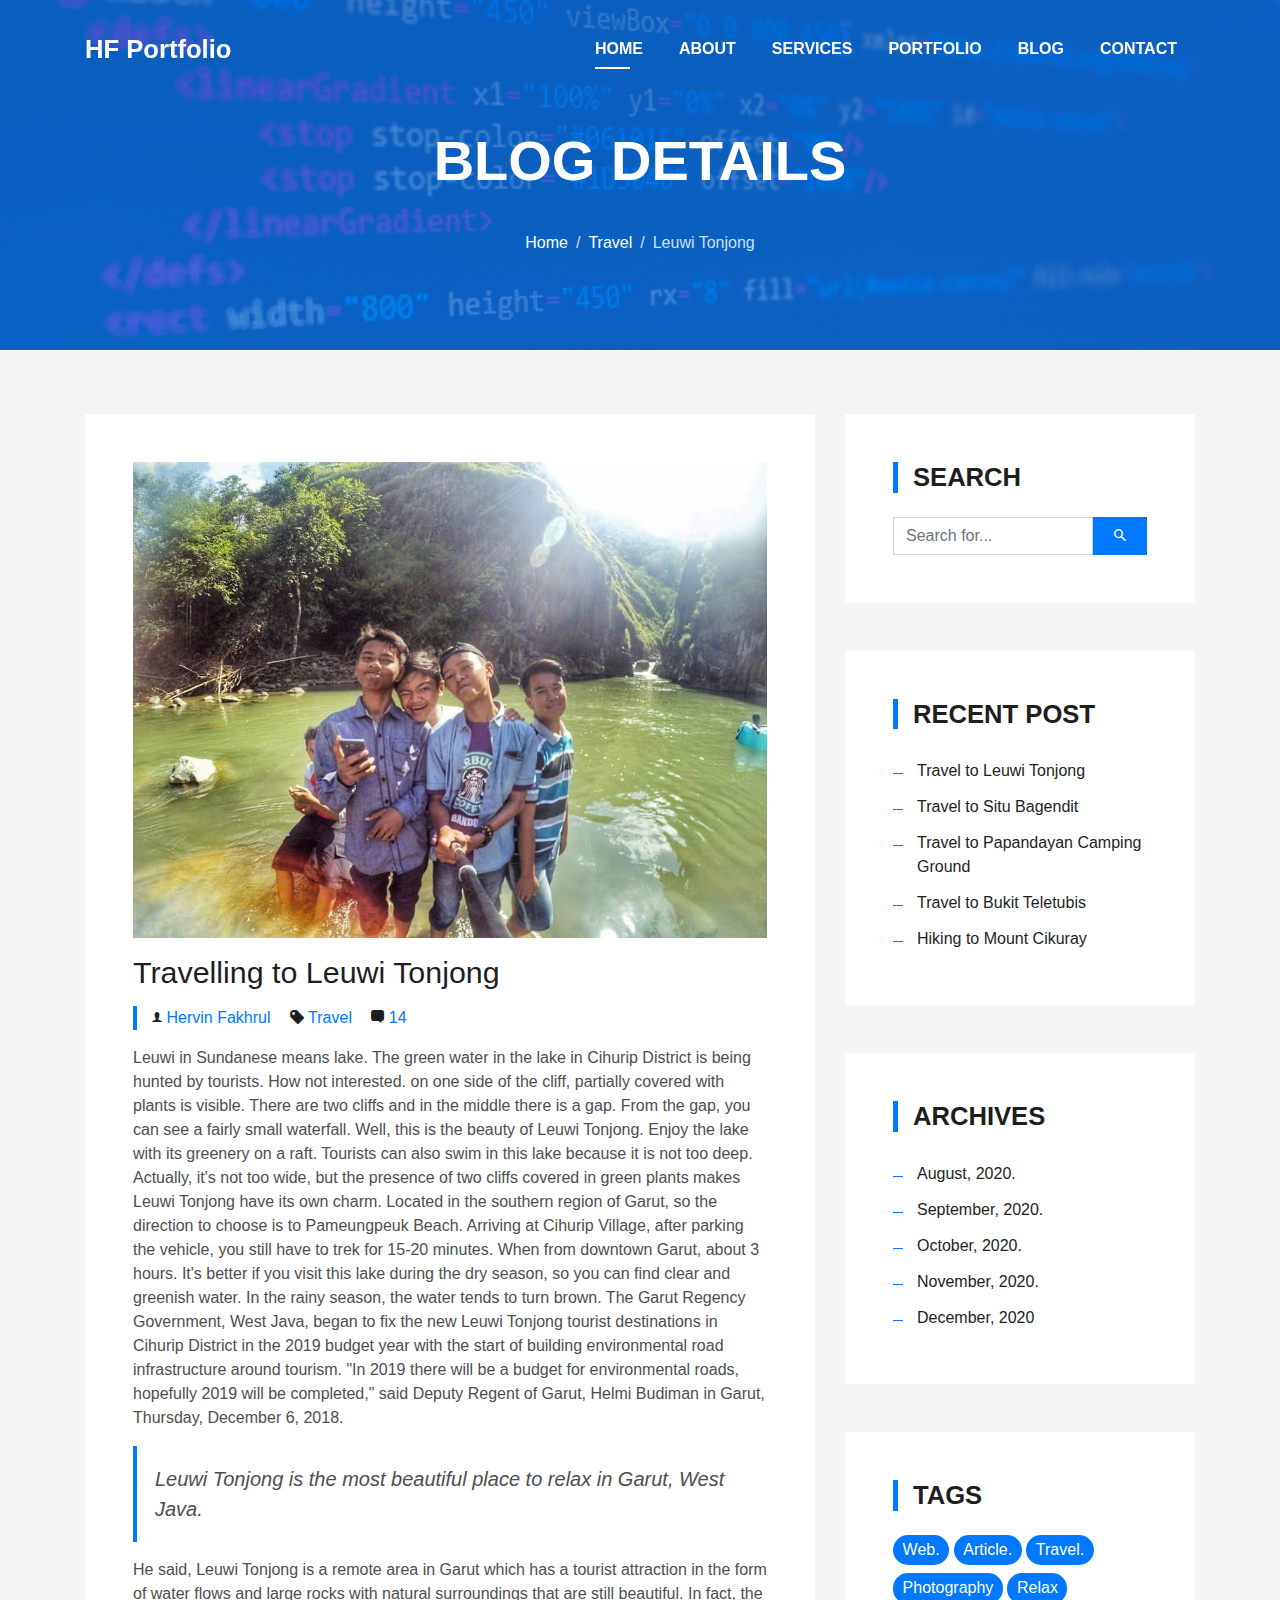
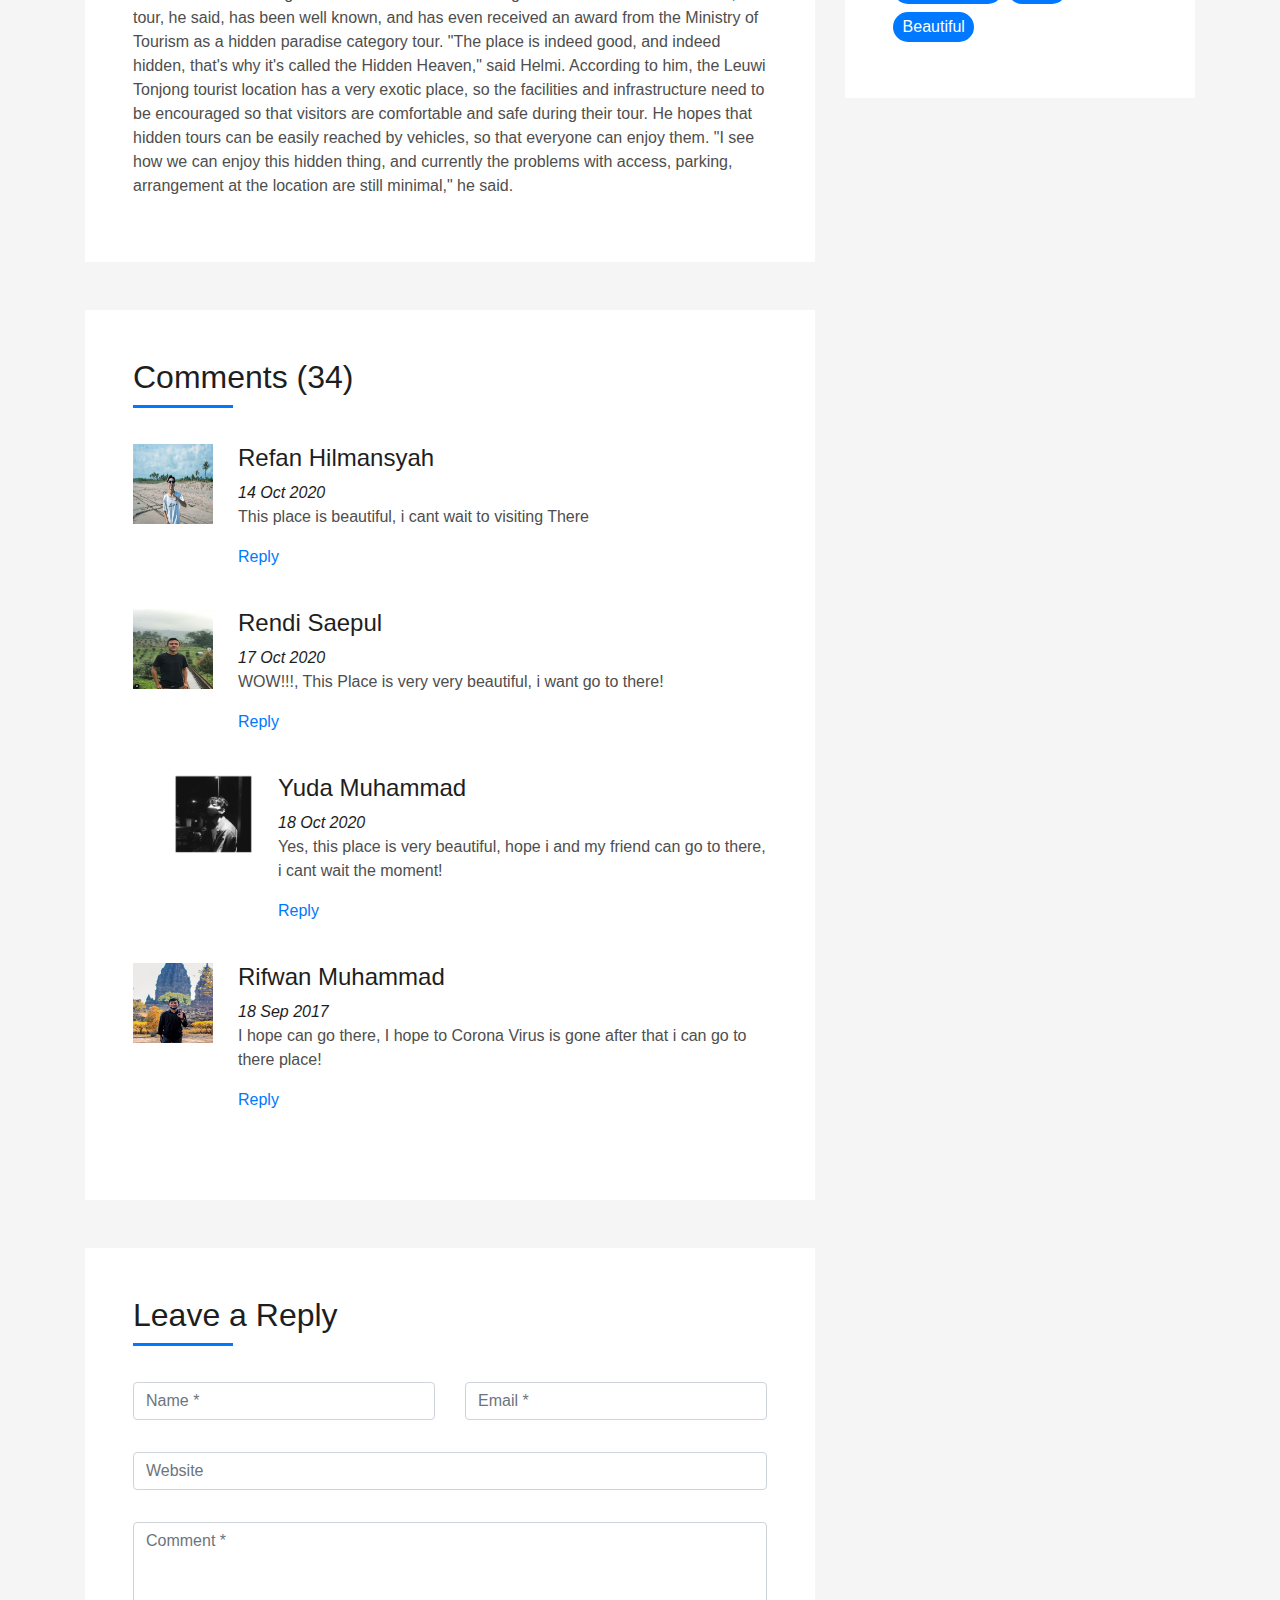
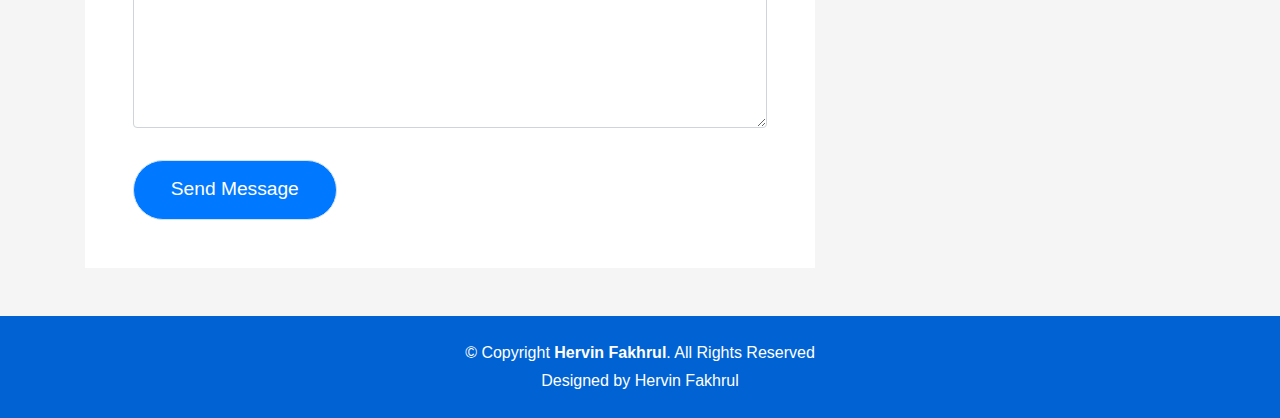
==== blog-single.html @ 9439a46e "Commit Tugas Besar 2" ====
<!DOCTYPE html>
<html lang="en">

<head>
    <meta charset="utf-8">
    <meta content="width=device-width, initial-scale=1.0" name="viewport">

    <title>Blog Single</title>
    <meta content="name" name="MyPortfolio">
    <meta content="author" name="hervinfakhrul">

    <!-- Favicons -->
    <link href="assets/img/favicon.png" rel="icon">
    <link href="assets/img/apple-touch-icon.png" rel="apple-touch-icon">

    <!-- CSS -->
    <link href="assets/vendor/bootstrap/css/bootstrap.min.css" rel="stylesheet">
    <link href="assets/vendor/font-awesome/css/font-awesome.min.css" rel="stylesheet">
    <link href="assets/vendor/ionicons/css/ionicons.min.css" rel="stylesheet">
    <link href="assets/vendor/owl.carousel/assets/owl.carousel.min.css" rel="stylesheet">
    <link href="assets/vendor/venobox/venobox.css" rel="stylesheet">
    <link href="assets/css/style.css" rel="stylesheet">
</head>

<body id="page-top">

    <!-- ======= Header/ Navbar ======= -->
    <nav class="navbar navbar-b navbar-trans navbar-expand-md fixed-top" id="mainNav">
        <div class="container">
            <a class="navbar-brand js-scroll" href="#page-top">HF Portfolio</a>
            <button class="navbar-toggler collapsed" type="button" data-toggle="collapse" data-target="#navbarDefault" aria-controls="navbarDefault" aria-expanded="false" aria-label="Toggle navigation">
        <span></span>
        <span></span>
        <span></span>
      </button>
            <div class="navbar-collapse collapse justify-content-end" id="navbarDefault">
                <ul class="navbar-nav">
                    <li class="nav-item">
                        <a class="nav-link js-scroll active" href="index.html">Home</a>
                    </li>
                    <li class="nav-item">
                        <a class="nav-link js-scroll" href="#about">About</a>
                    </li>
                    <li class="nav-item">
                        <a class="nav-link js-scroll" href="#service">Services</a>
                    </li>
                    <li class="nav-item">
                        <a class="nav-link js-scroll" href="#work">Portfolio</a>
                    </li>
                    <li class="nav-item">
                        <a class="nav-link js-scroll" href="#blog">Blog</a>
                    </li>
                    <li class="nav-item">
                        <a class="nav-link js-scroll" href="#contact">Contact</a>
                    </li>
                </ul>
            </div>
        </div>
    </nav>

    <div class="intro intro-single route bg-image" style="background-image: url(assets/img/coding-bg.jpg)">
        <div class="overlay-mf"></div>
        <div class="intro-content display-table">
            <div class="table-cell">
                <div class="container">
                    <h2 class="intro-title mb-4">Blog Details</h2>
                    <ol class="breadcrumb d-flex justify-content-center">
                        <li class="breadcrumb-item">
                            <a href="#">Home</a>
                        </li>
                        <li class="breadcrumb-item">
                            <a href="#">Travel</a>
                        </li>
                        <li class="breadcrumb-item active">Leuwi Tonjong</li>
                    </ol>
                </div>
            </div>
        </div>
    </div>

    <main id="main">

        <!-- ======= Blog Single Section ======= -->
        <section class="blog-wrapper sect-pt4" id="blog">
            <div class="container">
                <div class="row">
                    <div class="col-md-8">
                        <div class="post-box">
                            <div class="post-thumb">
                                <img src="assets/img/post1.JPG" class="img-fluid" alt="leuwitonjong">
                            </div>
                            <div class="post-meta">
                                <h1 class="article-title">Travelling to Leuwi Tonjong</h1>
                                <ul>
                                    <li>
                                        <span class="ion-ios-person"></span>
                                        <a href="#">Hervin Fakhrul</a>
                                    </li>
                                    <li>
                                        <span class="ion-pricetag"></span>
                                        <a href="#">Travel</a>
                                    </li>
                                    <li>
                                        <span class="ion-chatbox"></span>
                                        <a href="#">14</a>
                                    </li>
                                </ul>
                            </div>
                            <div class="article-content">
                                <p>
                                    Leuwi in Sundanese means lake. The green water in the lake in Cihurip District is being hunted by tourists. How not interested. on one side of the cliff, partially covered with plants is visible. There are two cliffs and in the middle there is a gap.
                                    From the gap, you can see a fairly small waterfall. Well, this is the beauty of Leuwi Tonjong. Enjoy the lake with its greenery on a raft. Tourists can also swim in this lake because it is not too deep. Actually, it's
                                    not too wide, but the presence of two cliffs covered in green plants makes Leuwi Tonjong have its own charm. Located in the southern region of Garut, so the direction to choose is to Pameungpeuk Beach. Arriving at Cihurip
                                    Village, after parking the vehicle, you still have to trek for 15-20 minutes. When from downtown Garut, about 3 hours. It's better if you visit this lake during the dry season, so you can find clear and greenish water.
                                    In the rainy season, the water tends to turn brown. The Garut Regency Government, West Java, began to fix the new Leuwi Tonjong tourist destinations in Cihurip District in the 2019 budget year with the start of building
                                    environmental road infrastructure around tourism. "In 2019 there will be a budget for environmental roads, hopefully 2019 will be completed," said Deputy Regent of Garut, Helmi Budiman in Garut, Thursday, December 6,
                                    2018.
                                    <blockquote class="blockquote">
                                        <p class="mb-0">Leuwi Tonjong is the most beautiful place to relax in Garut, West Java.</p>
                                    </blockquote>
                                    <p>
                                        He said, Leuwi Tonjong is a remote area in Garut which has a tourist attraction in the form of water flows and large rocks with natural surroundings that are still beautiful. In fact, the tour, he said, has been well known, and has even received an award
                                        from the Ministry of Tourism as a hidden paradise category tour. "The place is indeed good, and indeed hidden, that's why it's called the Hidden Heaven," said Helmi. According to him, the Leuwi Tonjong tourist location
                                        has a very exotic place, so the facilities and infrastructure need to be encouraged so that visitors are comfortable and safe during their tour. He hopes that hidden tours can be easily reached by vehicles, so that
                                        everyone can enjoy them. "I see how we can enjoy this hidden thing, and currently the problems with access, parking, arrangement at the location are still minimal," he said.
                                    </p>
                            </div>
                        </div>
                        <div class="box-comments">
                            <div class="title-box-2">
                                <h4 class="title-comments title-left">Comments (34)</h4>
                            </div>
                            <ul class="list-comments">
                                <li>
                                    <div class="comment-avatar">
                                        <img src="assets/img/cm1.png" alt="comment1">
                                    </div>
                                    <div class="comment-details">
                                        <h4 class="comment-author">Refan Hilmansyah</h4>
                                        <span>14 Oct 2020</span>
                                        <p>
                                            This place is beautiful, i cant wait to visiting There
                                        </p>
                                        <a href="3">Reply</a>
                                    </div>
                                </li>
                                <li>
                                    <div class="comment-avatar">
                                        <img src="assets/img/cm2.png" alt="comment2">
                                    </div>
                                    <div class="comment-details">
                                        <h4 class="comment-author">Rendi Saepul</h4>
                                        <span>17 Oct 2020</span>
                                        <p>
                                            WOW!!!, This Place is very very beautiful, i want go to there!
                                        </p>
                                        <a href="3">Reply</a>
                                    </div>
                                </li>
                                <li class="comment-children">
                                    <div class="comment-avatar">
                                        <img src="assets/img/cm3.png" alt="comment3">
                                    </div>
                                    <div class="comment-details">
                                        <h4 class="comment-author">Yuda Muhammad</h4>
                                        <span>18 Oct 2020</span>
                                        <p>
                                            Yes, this place is very beautiful, hope i and my friend can go to there, i cant wait the moment!
                                        </p>
                                        <a href="3">Reply</a>
                                    </div>
                                </li>
                                <li>
                                    <div class="comment-avatar">
                                        <img src="assets/img/cm4.png" alt="comment4">
                                    </div>
                                    <div class="comment-details">
                                        <h4 class="comment-author">Rifwan Muhammad</h4>
                                        <span>18 Sep 2017</span>
                                        <p>
                                            I hope can go there, I hope to Corona Virus is gone after that i can go to there place!
                                        </p>
                                        <a href="3">Reply</a>
                                    </div>
                                </li>
                            </ul>
                        </div>
                        <div class="form-comments">
                            <div class="title-box-2">
                                <h3 class="title-left">
                                    Leave a Reply
                                </h3>
                            </div>
                            <form class="form-mf">
                                <div class="row">
                                    <div class="col-md-6 mb-3">
                                        <div class="form-group">
                                            <input type="text" class="form-control input-mf" id="inputName" placeholder="Name *" required>
                                        </div>
                                    </div>
                                    <div class="col-md-6 mb-3">
                                        <div class="form-group">
                                            <input type="email" class="form-control input-mf" id="inputEmail1" placeholder="Email *" required>
                                        </div>
                                    </div>
                                    <div class="col-md-12 mb-3">
                                        <div class="form-group">
                                            <input type="url" class="form-control input-mf" id="inputUrl" placeholder="Website">
                                        </div>
                                    </div>
                                    <div class="col-md-12 mb-3">
                                        <div class="form-group">
                                            <textarea id="textMessage" class="form-control input-mf" placeholder="Comment *" name="message" cols="45" rows="8" required></textarea>
                                        </div>
                                    </div>
                                    <div class="col-md-12">
                                        <button type="submit" class="button button-a button-big button-rouded">Send Message</button>
                                    </div>
                                </div>
                            </form>
                        </div>
                    </div>
                    <div class="col-md-4">
                        <div class="widget-sidebar sidebar-search">
                            <h5 class="sidebar-title">Search</h5>
                            <div class="sidebar-content">
                                <form>
                                    <div class="input-group">
                                        <input type="text" class="form-control" placeholder="Search for..." aria-label="Search for...">
                                        <span class="input-group-btn">
                      <button class="btn btn-secondary btn-search" type="button">
                        <span class="ion-android-search"></span>
                                        </button>
                                        </span>
                                    </div>
                                </form>
                            </div>
                        </div>
                        <div class="widget-sidebar">
                            <h5 class="sidebar-title">Recent Post</h5>
                            <div class="sidebar-content">
                                <ul class="list-sidebar">
                                    <li>
                                        <a href="#">Travel to Leuwi Tonjong</a>
                                    </li>
                                    <li>
                                        <a href="#">Travel to Situ Bagendit</a>
                                    </li>
                                    <li>
                                        <a href="#">Travel to Papandayan Camping Ground</a>
                                    </li>
                                    <li>
                                        <a href="#">Travel to Bukit Teletubis</a>
                                    </li>
                                    <li>
                                        <a href="#">Hiking to Mount Cikuray</a>
                                    </li>
                                </ul>
                            </div>
                        </div>
                        <div class="widget-sidebar">
                            <h5 class="sidebar-title">Archives</h5>
                            <div class="sidebar-content">
                                <ul class="list-sidebar">
                                    <li>
                                        <a href="#">August, 2020.</a>
                                    </li>
                                    <li>
                                        <a href="#">September, 2020.</a>
                                    </li>
                                    <li>
                                        <a href="#">October, 2020.</a>
                                    </li>
                                    <li>
                                        <a href="#">November, 2020.</a>
                                    </li>
                                    <li>
                                        <a href="#">December, 2020</a>
                                    </li>
                                </ul>
                            </div>
                        </div>
                        <div class="widget-sidebar widget-tags">
                            <h5 class="sidebar-title">Tags</h5>
                            <div class="sidebar-content">
                                <ul>
                                    <li>
                                        <a href="#">Web.</a>
                                    </li>
                                    <li>
                                        <a href="#">Article.</a>
                                    </li>
                                    <li>
                                        <a href="#">Travel.</a>
                                    </li>
                                    <li>
                                        <a href="#">Photography</a>
                                    </li>
                                    <li>
                                        <a href="#">Relax</a>
                                    </li>
                                    <li>
                                        <a href="#">Beautiful</a>
                                    </li>
                                </ul>
                            </div>
                        </div>
                    </div>
                </div>
            </div>
        </section>
    </main>
    <!-- End Blog Single -->

    <!-- ======= Footer ======= -->
    <footer>
        <div class="container">
            <div class="row">
                <div class="col-sm-12">
                    <div class="copyright-box">
                        <p class="copyright">&copy; Copyright <strong>Hervin Fakhrul</strong>. All Rights Reserved</p>
                        <div class="credits">
                            Designed by <a href="https://instagram.com/hervinfakhrul">Hervin Fakhrul</a>
                        </div>
                    </div>
                </div>
            </div>
        </div>
    </footer>
    <!-- End  Footer -->

    <a href="#" class="back-to-top"><i class="fa fa-chevron-up"></i></a>
    <div id="preloader"></div>

    <!-- JavaScript -->
    <script src="assets/vendor/jquery/jquery.min.js"></script>
    <script src="assets/vendor/bootstrap/js/bootstrap.bundle.min.js"></script>
    <script src="assets/vendor/jquery.easing/jquery.easing.min.js"></script>
    <script src="assets/vendor/php-email-form/validate.js"></script>
    <script src="assets/vendor/waypoints/jquery.waypoints.min.js"></script>
    <script src="assets/vendor/counterup/jquery.counterup.min.js"></script>
    <script src="assets/vendor/owl.carousel/owl.carousel.min.js"></script>
    <script src="assets/vendor/typed.js/typed.min.js"></script>
    <script src="assets/vendor/venobox/venobox.min.js"></script>
    <script src="assets/js/main.js"></script>

</body>

</html>
---- assets/vendor/venobox/venobox.css ----
/* ------ venobox.css --------*/
.vbox-overlay *, .vbox-overlay *:before, .vbox-overlay *:after{
    -webkit-backface-visibility: hidden;
    -webkit-box-sizing:border-box;
    -moz-box-sizing:border-box;
    box-sizing:border-box;
}
.vbox-overlay * { 
    -webkit-backface-visibility: visible;
    backface-visibility: visible;
}
.vbox-overlay{
    display: -webkit-flex;
    display: flex;
    -webkit-flex-direction: column;
    flex-direction: column;
    -webkit-justify-content: center;
    justify-content: center;
    -webkit-align-items: center;
    align-items: center;
    position: fixed;
    left: 0;
    top: 0;
    bottom: 0;
    right: 0;
    z-index: 999999;
}

/* ----- navigation ----- */
.vbox-title{
    width: 100%;
    height: 40px;
    float: left;
    text-align: center;
    line-height: 28px;
    font-size: 12px;
    padding: 6px 50px;
    overflow: hidden;
    position: fixed;
    display: none;
    left: 0;
    z-index: 89;
}
.vbox-close{
    cursor: pointer;
    position: fixed;
    top: -1px;
    right: 0;
    width: 50px;
    height: 40px;
    padding: 6px;
    display: block;
    background-position:10px center;
    overflow: hidden;
    font-size: 24px;
    line-height: 1;
    text-align: center;
    z-index: 99;
}
.vbox-left{
    cursor: pointer;
    position: fixed;
    left: 0;
    height: 40px;
    overflow: hidden;
    line-height: 28px;
    font-size: 12px;
    z-index: 99;
    display: flex;
    align-items:center;
}
.vbox-num{
    display: inline-block;
    margin: 6px 0 6px 15px;
}
/* ----- Social share ----- */
.vbox-share{
    line-height: 28px;
    font-size: 12px;
    overflow: hidden;
    position: fixed;
    left: 0;
    z-index: 98;
    display: flex;
    align-items:center;
    justify-content: center;
    width: 100%;
    text-align: center;
}
.vbox-share svg{
    max-height: 28px;
    width: 28px;
    z-index: 10;
    margin-left: 12px;
    margin-top: 6px;
    margin-bottom: 6px;
    vertical-align: middle;
}


/* ----- navigation ARROWS ----- */
.vbox-next, .vbox-prev{
    position: fixed;
    top: 50%;
    margin-top: -15px;
    overflow: hidden;
    cursor: pointer;
    display: block;
    width: 45px;
    height: 45px;
    z-index: 99;
}
.vbox-next span, .vbox-prev span{
    position: relative;
    width: 20px;
    height: 20px;
    border: 2px solid transparent;
    border-top-color: #B6B6B6;
    border-right-color: #B6B6B6;
    text-indent: -100px;
    position: absolute;
    top: 8px;
    display: block;
}
.vbox-prev{
    left: 15px;
}
.vbox-next{
    right: 15px;
}
.vbox-prev span{
    left: 10px;
    -ms-transform: rotate(-135deg);
    -webkit-transform: rotate(-135deg);
    transform: rotate(-135deg);
}
.vbox-next span{
    -ms-transform: rotate(45deg);
    -webkit-transform: rotate(45deg);
    transform: rotate(45deg);
    right: 10px;
}
/* ------- inline window ------ */
.vbox-inline{
    width: 420px;
    height: 315px;
    height: 70vh;
    padding: 10px;
    background: #fff;
    margin: 0 auto;
    overflow: auto;
    text-align: left;
}
/* ------- Video & iFrames window ------ */
.venoframe{
    max-width: 100%;
    width: 100%;
    border: none;
    width: 100%;
    height: 260px;
    height: 70vh;
}
.venoframe.vbvid{
    height: 260px;
}
@media (min-width: 768px) {
    .venoframe, .vbox-inline{
        width: 90%;
        height: 360px;
        height: 70vh;
    }
    .venoframe.vbvid{
        width: 640px;
        height: 360px;
    }
}
@media (min-width: 992px) {
    .venoframe, .vbox-inline{
        max-width: 1200px;
        width: 80%;
        height: 540px;
        height: 70vh;
    }
    .venoframe.vbvid{
        width: 960px;
        height: 540px;
    }
}
/* 
Please do NOT edit this part! 
or at least read this note: http://i.imgur.com/7C0ws9e.gif
*/
.vbox-open{
    overflow: hidden;
}
.vbox-container{
    position: absolute;
    left: 0;
    right: 0;
    top: 0;
    bottom: 0;
    overflow-x: hidden;
    overflow-y: scroll;
    overflow-scrolling: touch;
    -webkit-overflow-scrolling: touch;
    z-index: 20;
    max-height: 100%;

}

.vbox-content{
    text-align: center;
    float: left;
    width: 100%;
    position: relative;
    overflow: hidden;
    padding: 20px 4%;
}
.vbox-container img{
    max-width: 100%;
    height: auto;
}
.vbox-figlio{
    box-shadow: 0 0 12px rgba(0,0,0,0.19), 0 6px 6px rgba(0,0,0,0.23);
    max-width: 100%;
    text-align: initial;
}
img.vbox-figlio{
    -webkit-user-select: none;
-khtml-user-select: none;
-moz-user-select: none;
-o-user-select: none;
user-select: none;
}
.vbox-content.swipe-left{
    margin-left: -200px !important;
}
.vbox-content.swipe-right{
    margin-left: 200px !important;
}
.vbox-animated{
    webkit-transition: margin 300ms ease-out;
    transition: margin 300ms ease-out;
}

/* ---------- preloader ----------
 * SPINKIT 
 * http://tobiasahlin.com/spinkit/
-------------------------------- */
.sk-double-bounce,.sk-rotating-plane{width:40px;height:40px;margin:40px auto}.sk-rotating-plane{background-color:#333;-webkit-animation:sk-rotatePlane 1.2s infinite ease-in-out;animation:sk-rotatePlane 1.2s infinite ease-in-out}@-webkit-keyframes sk-rotatePlane{0%{-webkit-transform:perspective(120px) rotateX(0) rotateY(0);transform:perspective(120px) rotateX(0) rotateY(0)}50%{-webkit-transform:perspective(120px) rotateX(-180.1deg) rotateY(0);transform:perspective(120px) rotateX(-180.1deg) rotateY(0)}100%{-webkit-transform:perspective(120px) rotateX(-180deg) rotateY(-179.9deg);transform:perspective(120px) rotateX(-180deg) rotateY(-179.9deg)}}@keyframes sk-rotatePlane{0%{-webkit-transform:perspective(120px) rotateX(0) rotateY(0);transform:perspective(120px) rotateX(0) rotateY(0)}50%{-webkit-transform:perspective(120px) rotateX(-180.1deg) rotateY(0);transform:perspective(120px) rotateX(-180.1deg) rotateY(0)}100%{-webkit-transform:perspective(120px) rotateX(-180deg) rotateY(-179.9deg);transform:perspective(120px) rotateX(-180deg) rotateY(-179.9deg)}}.sk-double-bounce{position:relative}.sk-double-bounce .sk-child{width:100%;height:100%;border-radius:50%;background-color:#333;opacity:.6;position:absolute;top:0;left:0;-webkit-animation:sk-doubleBounce 2s infinite ease-in-out;animation:sk-doubleBounce 2s infinite ease-in-out}.sk-chasing-dots .sk-child,.sk-spinner-pulse,.sk-three-bounce .sk-child{background-color:#333;border-radius:100%}.sk-double-bounce .sk-double-bounce2{-webkit-animation-delay:-1s;animation-delay:-1s}@-webkit-keyframes sk-doubleBounce{0%,100%{-webkit-transform:scale(0);transform:scale(0)}50%{-webkit-transform:scale(1);transform:scale(1)}}@keyframes sk-doubleBounce{0%,100%{-webkit-transform:scale(0);transform:scale(0)}50%{-webkit-transform:scale(1);transform:scale(1)}}.sk-wave{margin:40px auto;width:50px;height:40px;text-align:center;font-size:10px}.sk-wave .sk-rect{background-color:#333;height:100%;width:6px;display:inline-block;-webkit-animation:sk-waveStretchDelay 1.2s infinite ease-in-out;animation:sk-waveStretchDelay 1.2s infinite ease-in-out}.sk-wave .sk-rect1{-webkit-animation-delay:-1.2s;animation-delay:-1.2s}.sk-wave .sk-rect2{-webkit-animation-delay:-1.1s;animation-delay:-1.1s}.sk-wave .sk-rect3{-webkit-animation-delay:-1s;animation-delay:-1s}.sk-wave .sk-rect4{-webkit-animation-delay:-.9s;animation-delay:-.9s}.sk-wave .sk-rect5{-webkit-animation-delay:-.8s;animation-delay:-.8s}@-webkit-keyframes sk-waveStretchDelay{0%,100%,40%{-webkit-transform:scaleY(.4);transform:scaleY(.4)}20%{-webkit-transform:scaleY(1);transform:scaleY(1)}}@keyframes sk-waveStretchDelay{0%,100%,40%{-webkit-transform:scaleY(.4);transform:scaleY(.4)}20%{-webkit-transform:scaleY(1);transform:scaleY(1)}}.sk-wandering-cubes{margin:40px auto;width:40px;height:40px;position:relative}.sk-wandering-cubes .sk-cube{background-color:#333;width:10px;height:10px;position:absolute;top:0;left:0;-webkit-animation:sk-wanderingCube 1.8s ease-in-out -1.8s infinite both;animation:sk-wanderingCube 1.8s ease-in-out -1.8s infinite both}.sk-chasing-dots,.sk-spinner-pulse{width:40px;height:40px;margin:40px auto}.sk-wandering-cubes .sk-cube2{-webkit-animation-delay:-.9s;animation-delay:-.9s}@-webkit-keyframes sk-wanderingCube{0%{-webkit-transform:rotate(0);transform:rotate(0)}25%{-webkit-transform:translateX(30px) rotate(-90deg) scale(.5);transform:translateX(30px) rotate(-90deg) scale(.5)}50%{-webkit-transform:translateX(30px) translateY(30px) rotate(-179deg);transform:translateX(30px) translateY(30px) rotate(-179deg)}50.1%{-webkit-transform:translateX(30px) translateY(30px) rotate(-180deg);transform:translateX(30px) translateY(30px) rotate(-180deg)}75%{-webkit-transform:translateX(0) translateY(30px) rotate(-270deg) scale(.5);transform:translateX(0) translateY(30px) rotate(-270deg) scale(.5)}100%{-webkit-transform:rotate(-360deg);transform:rotate(-360deg)}}@keyframes sk-wanderingCube{0%{-webkit-transform:rotate(0);transform:rotate(0)}25%{-webkit-transform:translateX(30px) rotate(-90deg) scale(.5);transform:translateX(30px) rotate(-90deg) scale(.5)}50%{-webkit-transform:translateX(30px) translateY(30px) rotate(-179deg);transform:translateX(30px) translateY(30px) rotate(-179deg)}50.1%{-webkit-transform:translateX(30px) translateY(30px) rotate(-180deg);transform:translateX(30px) translateY(30px) rotate(-180deg)}75%{-webkit-transform:translateX(0) translateY(30px) rotate(-270deg) scale(.5);transform:translateX(0) translateY(30px) rotate(-270deg) scale(.5)}100%{-webkit-transform:rotate(-360deg);transform:rotate(-360deg)}}.sk-spinner-pulse{-webkit-animation:sk-pulseScaleOut 1s infinite ease-in-out;animation:sk-pulseScaleOut 1s infinite ease-in-out}@-webkit-keyframes sk-pulseScaleOut{0%{-webkit-transform:scale(0);transform:scale(0)}100%{-webkit-transform:scale(1);transform:scale(1);opacity:0}}@keyframes sk-pulseScaleOut{0%{-webkit-transform:scale(0);transform:scale(0)}100%{-webkit-transform:scale(1);transform:scale(1);opacity:0}}.sk-chasing-dots{position:relative;text-align:center;-webkit-animation:sk-chasingDotsRotate 2s infinite linear;animation:sk-chasingDotsRotate 2s infinite linear}.sk-chasing-dots .sk-child{width:60%;height:60%;display:inline-block;position:absolute;top:0;-webkit-animation:sk-chasingDotsBounce 2s infinite ease-in-out;animation:sk-chasingDotsBounce 2s infinite ease-in-out}.sk-chasing-dots .sk-dot2{top:auto;bottom:0;-webkit-animation-delay:-1s;animation-delay:-1s}@-webkit-keyframes sk-chasingDotsRotate{100%{-webkit-transform:rotate(360deg);transform:rotate(360deg)}}@keyframes sk-chasingDotsRotate{100%{-webkit-transform:rotate(360deg);transform:rotate(360deg)}}@-webkit-keyframes sk-chasingDotsBounce{0%,100%{-webkit-transform:scale(0);transform:scale(0)}50%{-webkit-transform:scale(1);transform:scale(1)}}@keyframes sk-chasingDotsBounce{0%,100%{-webkit-transform:scale(0);transform:scale(0)}50%{-webkit-transform:scale(1);transform:scale(1)}}.sk-three-bounce{margin:40px auto;width:80px;text-align:center}.sk-three-bounce .sk-child{width:20px;height:20px;display:inline-block;-webkit-animation:sk-three-bounce 1.4s ease-in-out 0s infinite both;animation:sk-three-bounce 1.4s ease-in-out 0s infinite both}.sk-circle .sk-child:before,.sk-fading-circle .sk-circle:before{display:block;border-radius:100%;content:'';background-color:#333}.sk-three-bounce .sk-bounce1{-webkit-animation-delay:-.32s;animation-delay:-.32s}.sk-three-bounce .sk-bounce2{-webkit-animation-delay:-.16s;animation-delay:-.16s}@-webkit-keyframes sk-three-bounce{0%,100%,80%{-webkit-transform:scale(0);transform:scale(0)}40%{-webkit-transform:scale(1);transform:scale(1)}}@keyframes sk-three-bounce{0%,100%,80%{-webkit-transform:scale(0);transform:scale(0)}40%{-webkit-transform:scale(1);transform:scale(1)}}.sk-circle{margin:40px auto;width:40px;height:40px;position:relative}.sk-circle .sk-child{width:100%;height:100%;position:absolute;left:0;top:0}.sk-circle .sk-child:before{margin:0 auto;width:15%;height:15%;-webkit-animation:sk-circleBounceDelay 1.2s infinite ease-in-out both;animation:sk-circleBounceDelay 1.2s infinite ease-in-out both}.sk-circle .sk-circle2{-webkit-transform:rotate(30deg);-ms-transform:rotate(30deg);transform:rotate(30deg)}.sk-circle .sk-circle3{-webkit-transform:rotate(60deg);-ms-transform:rotate(60deg);transform:rotate(60deg)}.sk-circle .sk-circle4{-webkit-transform:rotate(90deg);-ms-transform:rotate(90deg);transform:rotate(90deg)}.sk-circle .sk-circle5{-webkit-transform:rotate(120deg);-ms-transform:rotate(120deg);transform:rotate(120deg)}.sk-circle .sk-circle6{-webkit-transform:rotate(150deg);-ms-transform:rotate(150deg);transform:rotate(150deg)}.sk-circle .sk-circle7{-webkit-transform:rotate(180deg);-ms-transform:rotate(180deg);transform:rotate(180deg)}.sk-circle .sk-circle8{-webkit-transform:rotate(210deg);-ms-transform:rotate(210deg);transform:rotate(210deg)}.sk-circle .sk-circle9{-webkit-transform:rotate(240deg);-ms-transform:rotate(240deg);transform:rotate(240deg)}.sk-circle .sk-circle10{-webkit-transform:rotate(270deg);-ms-transform:rotate(270deg);transform:rotate(270deg)}.sk-circle .sk-circle11{-webkit-transform:rotate(300deg);-ms-transform:rotate(300deg);transform:rotate(300deg)}.sk-circle .sk-circle12{-webkit-transform:rotate(330deg);-ms-transform:rotate(330deg);transform:rotate(330deg)}.sk-circle .sk-circle2:before{-webkit-animation-delay:-1.1s;animation-delay:-1.1s}.sk-circle .sk-circle3:before{-webkit-animation-delay:-1s;animation-delay:-1s}.sk-circle .sk-circle4:before{-webkit-animation-delay:-.9s;animation-delay:-.9s}.sk-circle .sk-circle5:before{-webkit-animation-delay:-.8s;animation-delay:-.8s}.sk-circle .sk-circle6:before{-webkit-animation-delay:-.7s;animation-delay:-.7s}.sk-circle .sk-circle7:before{-webkit-animation-delay:-.6s;animation-delay:-.6s}.sk-circle .sk-circle8:before{-webkit-animation-delay:-.5s;animation-delay:-.5s}.sk-circle .sk-circle9:before{-webkit-animation-delay:-.4s;animation-delay:-.4s}.sk-circle .sk-circle10:before{-webkit-animation-delay:-.3s;animation-delay:-.3s}.sk-circle .sk-circle11:before{-webkit-animation-delay:-.2s;animation-delay:-.2s}.sk-circle .sk-circle12:before{-webkit-animation-delay:-.1s;animation-delay:-.1s}@-webkit-keyframes sk-circleBounceDelay{0%,100%,80%{-webkit-transform:scale(0);transform:scale(0)}40%{-webkit-transform:scale(1);transform:scale(1)}}@keyframes sk-circleBounceDelay{0%,100%,80%{-webkit-transform:scale(0);transform:scale(0)}40%{-webkit-transform:scale(1);transform:scale(1)}}.sk-cube-grid{width:40px;height:40px;margin:40px auto}.sk-cube-grid .sk-cube{width:33.33%;height:33.33%;background-color:#333;float:left;-webkit-animation:sk-cubeGridScaleDelay 1.3s infinite ease-in-out;animation:sk-cubeGridScaleDelay 1.3s infinite ease-in-out}.sk-cube-grid .sk-cube1{-webkit-animation-delay:.2s;animation-delay:.2s}.sk-cube-grid .sk-cube2{-webkit-animation-delay:.3s;animation-delay:.3s}.sk-cube-grid .sk-cube3{-webkit-animation-delay:.4s;animation-delay:.4s}.sk-cube-grid .sk-cube4{-webkit-animation-delay:.1s;animation-delay:.1s}.sk-cube-grid .sk-cube5{-webkit-animation-delay:.2s;animation-delay:.2s}.sk-cube-grid .sk-cube6{-webkit-animation-delay:.3s;animation-delay:.3s}.sk-cube-grid .sk-cube7{-webkit-animation-delay:0ms;animation-delay:0ms}.sk-cube-grid .sk-cube8{-webkit-animation-delay:.1s;animation-delay:.1s}.sk-cube-grid .sk-cube9{-webkit-animation-delay:.2s;animation-delay:.2s}@-webkit-keyframes sk-cubeGridScaleDelay{0%,100%,70%{-webkit-transform:scale3D(1,1,1);transform:scale3D(1,1,1)}35%{-webkit-transform:scale3D(0,0,1);transform:scale3D(0,0,1)}}@keyframes sk-cubeGridScaleDelay{0%,100%,70%{-webkit-transform:scale3D(1,1,1);transform:scale3D(1,1,1)}35%{-webkit-transform:scale3D(0,0,1);transform:scale3D(0,0,1)}}.sk-fading-circle{margin:40px auto;width:40px;height:40px;position:relative}.sk-fading-circle .sk-circle{width:100%;height:100%;position:absolute;left:0;top:0}.sk-fading-circle .sk-circle:before{margin:0 auto;width:15%;height:15%;-webkit-animation:sk-circleFadeDelay 1.2s infinite ease-in-out both;animation:sk-circleFadeDelay 1.2s infinite ease-in-out both}.sk-fading-circle .sk-circle2{-webkit-transform:rotate(30deg);-ms-transform:rotate(30deg);transform:rotate(30deg)}.sk-fading-circle .sk-circle3{-webkit-transform:rotate(60deg);-ms-transform:rotate(60deg);transform:rotate(60deg)}.sk-fading-circle .sk-circle4{-webkit-transform:rotate(90deg);-ms-transform:rotate(90deg);transform:rotate(90deg)}.sk-fading-circle .sk-circle5{-webkit-transform:rotate(120deg);-ms-transform:rotate(120deg);transform:rotate(120deg)}.sk-fading-circle .sk-circle6{-webkit-transform:rotate(150deg);-ms-transform:rotate(150deg);transform:rotate(150deg)}.sk-fading-circle .sk-circle7{-webkit-transform:rotate(180deg);-ms-transform:rotate(180deg);transform:rotate(180deg)}.sk-fading-circle .sk-circle8{-webkit-transform:rotate(210deg);-ms-transform:rotate(210deg);transform:rotate(210deg)}.sk-fading-circle .sk-circle9{-webkit-transform:rotate(240deg);-ms-transform:rotate(240deg);transform:rotate(240deg)}.sk-fading-circle .sk-circle10{-webkit-transform:rotate(270deg);-ms-transform:rotate(270deg);transform:rotate(270deg)}.sk-fading-circle .sk-circle11{-webkit-transform:rotate(300deg);-ms-transform:rotate(300deg);transform:rotate(300deg)}.sk-fading-circle .sk-circle12{-webkit-transform:rotate(330deg);-ms-transform:rotate(330deg);transform:rotate(330deg)}.sk-fading-circle .sk-circle2:before{-webkit-animation-delay:-1.1s;animation-delay:-1.1s}.sk-fading-circle .sk-circle3:before{-webkit-animation-delay:-1s;animation-delay:-1s}.sk-fading-circle .sk-circle4:before{-webkit-animation-delay:-.9s;animation-delay:-.9s}.sk-fading-circle .sk-circle5:before{-webkit-animation-delay:-.8s;animation-delay:-.8s}.sk-fading-circle .sk-circle6:before{-webkit-animation-delay:-.7s;animation-delay:-.7s}.sk-fading-circle .sk-circle7:before{-webkit-animation-delay:-.6s;animation-delay:-.6s}.sk-fading-circle .sk-circle8:before{-webkit-animation-delay:-.5s;animation-delay:-.5s}.sk-fading-circle .sk-circle9:before{-webkit-animation-delay:-.4s;animation-delay:-.4s}.sk-fading-circle .sk-circle10:before{-webkit-animation-delay:-.3s;animation-delay:-.3s}.sk-fading-circle .sk-circle11:before{-webkit-animation-delay:-.2s;animation-delay:-.2s}.sk-fading-circle .sk-circle12:before{-webkit-animation-delay:-.1s;animation-delay:-.1s}@-webkit-keyframes sk-circleFadeDelay{0%,100%,39%{opacity:0}40%{opacity:1}}@keyframes sk-circleFadeDelay{0%,100%,39%{opacity:0}40%{opacity:1}}.sk-folding-cube{margin:40px auto;width:40px;height:40px;position:relative;-webkit-transform:rotateZ(45deg);transform:rotateZ(45deg)}.sk-folding-cube .sk-cube{float:left;width:50%;height:50%;position:relative;-webkit-transform:scale(1.1);-ms-transform:scale(1.1);transform:scale(1.1)}.sk-folding-cube .sk-cube:before{content:'';position:absolute;top:0;left:0;width:100%;height:100%;background-color:#333;-webkit-animation:sk-foldCubeAngle 2.4s infinite linear both;animation:sk-foldCubeAngle 2.4s infinite linear both;-webkit-transform-origin:100% 100%;-ms-transform-origin:100% 100%;transform-origin:100% 100%}.sk-folding-cube .sk-cube2{-webkit-transform:scale(1.1) rotateZ(90deg);transform:scale(1.1) rotateZ(90deg)}.sk-folding-cube .sk-cube3{-webkit-transform:scale(1.1) rotateZ(180deg);transform:scale(1.1) rotateZ(180deg)}.sk-folding-cube .sk-cube4{-webkit-transform:scale(1.1) rotateZ(270deg);transform:scale(1.1) rotateZ(270deg)}.sk-folding-cube .sk-cube2:before{-webkit-animation-delay:.3s;animation-delay:.3s}.sk-folding-cube .sk-cube3:before{-webkit-animation-delay:.6s;animation-delay:.6s}.sk-folding-cube .sk-cube4:before{-webkit-animation-delay:.9s;animation-delay:.9s}@-webkit-keyframes sk-foldCubeAngle{0%,10%{-webkit-transform:perspective(140px) rotateX(-180deg);transform:perspective(140px) rotateX(-180deg);opacity:0}25%,75%{-webkit-transform:perspective(140px) rotateX(0);transform:perspective(140px) rotateX(0);opacity:1}100%,90%{-webkit-transform:perspective(140px) rotateY(180deg);transform:perspective(140px) rotateY(180deg);opacity:0}}@keyframes sk-foldCubeAngle{0%,10%{-webkit-transform:perspective(140px) rotateX(-180deg);transform:perspective(140px) rotateX(-180deg);opacity:0}25%,75%{-webkit-transform:perspective(140px) rotateX(0);transform:perspective(140px) rotateX(0);opacity:1}100%,90%{-webkit-transform:perspective(140px) rotateY(180deg);transform:perspective(140px) rotateY(180deg);opacity:0}}
---- assets/css/style.css ----
body {
    background-color: #f5f5f5;
    color: #4e4e4e;
}

h1,
h2,
h3,
h4,
h5,
h6 {
    color: #1e1e1e;
}

a {
    color: #1e1e1e;
    transition: all 0.5s ease-in-out;
}

a:hover {
    color: #0078ff;
    text-decoration: none;
    transition: all 0.5s ease-in-out;
}

.p-r {
    position: relative;
}

.color-a {
    color: #0078ff;
}

.color-d {
    color: #f5f5f5;
}

.color-text-a {
    color: #4e4e4e;
}

.box-shadow,
.paralax-mf,
.service-box,
.work-box,
.card-blog {
    box-shadow: 0 13px 8px -10px rgba(0, 0, 0, 0.1);
}

.box-shadow-a,
.button:hover {
    box-shadow: 0 0 0 4px #cde1f8;
}

.display-5 {
    font-size: 2.5rem;
    font-weight: 300;
    line-height: 1.1;
}

.display-6 {
    font-size: 2rem;
    font-weight: 300;
    line-height: 1.1;
}

.avatar {
    width: 32px;
    height: 32px;
    margin-right: 4px;
    overflow: hidden;
}

.bg-image {
    background-repeat: no-repeat;
    background-attachment: fixed;
    background-size: cover;
    background-position: center center;
}

@media (max-width: 1024px) {
    .bg-image {
        background-attachment: scroll;
    }
}

.overlay-mf {
    background-color: #0078ff;
}

.overlay-mf {
    position: absolute;
    top: 0;
    left: 0px;
    padding: 0;
    height: 100%;
    width: 100%;
    opacity: .7;
}

.paralax-mf {
    position: relative;
    padding: 8rem 0;
}

.display-table {
    width: 100%;
    height: 100%;
    display: table;
}

.table-cell {
    display: table-cell;
    vertical-align: middle;
}

.sect-4 {
    padding: 4rem 0;
}

.sect-pt4 {
    padding-top: 4rem;
}

.sect-mt4 {
    margin-top: 4rem;
}

.title-s {
    font-weight: 600;
    color: #1e1e1e;
    font-size: 1.1rem;
}

.title-box {
    margin-bottom: 4rem;
}

.title-a {
    font-size: 3rem;
    font-weight: bold;
    text-transform: uppercase;
}

.subtitle-a {
    color: #4e4e4e;
}

.line-mf {
    width: 40px;
    height: 5px;
    background-color: #0078ff;
    margin: 0 auto;
}

.title-box-2 {
    margin-bottom: 3rem;
}

.title-left {
    font-size: 2rem;
    position: relative;
}

.title-left:before {
    content: '';
    position: absolute;
    height: 3px;
    background-color: #0078ff;
    width: 100px;
    bottom: -12px;
}

.box-pl2 {
    padding-left: 2rem;
}

.box-shadow-full {
    padding: 3rem 1.25rem;
    position: relative;
    background-color: #fff;
    margin-bottom: 3rem;
    z-index: 2;
    box-shadow: 0 1px 1px 0 rgba(0, 0, 0, 0.06), 0 2px 5px 0 rgba(0, 0, 0, 0.2);
}

@media (min-width: 768px) {
    .box-shadow-full {
        padding: 3rem;
    }
}

.socials {
    padding: 1.5rem 0;
}

.socials ul li {
    display: inline-block;
}

.socials .ico-circle {
    height: 40px;
    width: 40px;
    font-size: 1.7rem;
    border-radius: 50%;
    line-height: 1.4;
    margin: 0 15px 0 0;
    box-shadow: 0 0 0 3px #0078ff;
    transition: all 500ms ease;
}

.socials .ico-circle:hover {
    background-color: #0078ff;
    color: #fff;
    box-shadow: 0 0 0 3px #cde1f8;
    transition: all 500ms ease;
}

.ul-resect,
.socials ul,
.list-ico,
.blog-wrapper .post-meta ul,
.box-comments .list-comments,
.widget-sidebar .list-sidebar,
.widget-tags ul {
    list-style: none;
    padding-left: 0;
    margin-bottom: 0;
}

.list-ico {
    line-height: 2;
}

.list-ico span {
    color: #0078ff;
    margin-right: 10px;
}

.ico-circle {
    height: 100px;
    width: 100px;
    font-size: 2rem;
    border-radius: 50%;
    line-height: 1.55;
    margin: 0 auto;
    text-align: center;
    box-shadow: 0 0 0 10px #0078ff;
    display: block;
}

.owl-theme .owl-dots {
    text-align: center;
    margin-top: 18px;
}

.owl-theme .owl-dots .owl-dot {
    display: inline-block;
}

.owl-theme .owl-dots .owl-dot span {
    width: 18px;
    height: 7px;
    margin: 5px 5px;
    background: #cde1f8;
    border: 0px solid #cde1f8;
    display: block;
    transition: all 0.6s ease-in-out;
    cursor: pointer;
}

.owl-theme .owl-dots .owl-dot:hover span {
    background-color: #cde1f8;
}

.owl-theme .owl-dots .owl-dot.active span {
    background-color: #1B1B1B;
    width: 25px;
}

.scrolltop-mf {
    position: relative;
    display: none;
}

.scrolltop-mf span {
    z-index: 999;
    position: fixed;
    width: 42px;
    height: 42px;
    background-color: #0078ff;
    opacity: .7;
    font-size: 1.6rem;
    line-height: 1.5;
    text-align: center;
    color: #fff;
    top: auto;
    left: auto;
    right: 30px;
    bottom: 50px;
    cursor: pointer;
    border-radius: 50%;
}

.back-to-top {
    position: fixed;
    display: none;
    background: #0078ff;
    color: #fff;
    width: 44px;
    height: 44px;
    text-align: center;
    line-height: 1;
    font-size: 16px;
    border-radius: 50%;
    right: 15px;
    bottom: 15px;
    transition: background 0.5s;
    z-index: 11;
}

.back-to-top i {
    padding-top: 12px;
    color: #fff;
}

@media (max-width: 768px) {
    .back-to-top {
        bottom: 15px;
    }
}

#preloader {
    position: fixed;
    top: 0;
    left: 0;
    right: 0;
    bottom: 0;
    z-index: 9999;
    overflow: hidden;
    background: #fff;
}

#preloader:before {
    content: "";
    position: fixed;
    top: calc(50% - 30px);
    left: calc(50% - 30px);
    border: 6px solid #f2f2f2;
    border-top: 6px solid #0078ff;
    border-radius: 50%;
    width: 60px;
    height: 60px;
    -webkit-animation: animate-preloader 1s linear infinite;
    animation: animate-preloader 1s linear infinite;
}

@-webkit-keyframes animate-preloader {
    0% {
        transform: rotate(0deg);
    }
    100% {
        transform: rotate(360deg);
    }
}

@keyframes animate-preloader {
    0% {
        transform: rotate(0deg);
    }
    100% {
        transform: rotate(360deg);
    }
}

.button {
    display: inline-block;
    padding: .3rem .6rem;
    text-align: center;
    vertical-align: middle;
    -webkit-user-select: none;
    -moz-user-select: none;
    -ms-user-select: none;
    user-select: none;
    font-size: 1rem;
    border-radius: .3rem;
    border: 1px solid transparent;
    transition: all 500ms ease;
    cursor: pointer;
}

.button:focus {
    outline: 0;
}

.button:hover {
    background-color: #0062d3;
    color: #fff;
    transition: all 500ms ease;
}

.button-a {
    background-color: #0078ff;
    color: #fff;
    border-color: #cde1f8;
}

.button-big {
    padding: .9rem 2.3rem;
    font-size: 1.2rem;
}

.button-rouded {
    border-radius: 5rem;
}

.btn-lg {
    padding: .5rem 1rem;
    font-size: 1.25rem;
    line-height: 1.5;
    border-radius: .3rem;
}

.navbar-b {
    transition: all .5s ease-in-out;
    background-color: transparent;
    padding-top: 1.563rem;
    padding-bottom: 1.563rem;
}

.navbar-b.navbar-reduce {
    box-shadow: 0px 6px 9px 0px rgba(0, 0, 0, 0.06);
}

.navbar-b.navbar-trans .nav-item,
.navbar-b.navbar-reduce .nav-item {
    position: relative;
    padding-right: 10px;
    padding-left: 0;
}

@media (min-width: 768px) {
    .navbar-b.navbar-trans .nav-item,
    .navbar-b.navbar-reduce .nav-item {
        padding-left: 10px;
    }
}

.navbar-b.navbar-trans .nav-link,
.navbar-b.navbar-reduce .nav-link {
    color: #fff;
    text-transform: uppercase;
    font-weight: 600;
}

.navbar-b.navbar-trans .nav-link:before,
.navbar-b.navbar-reduce .nav-link:before {
    content: '';
    position: absolute;
    margin-left: 0px;
    width: 0%;
    bottom: 0;
    left: 0;
    height: 2px;
    transition: all 500ms ease;
}

@media (min-width: 768px) {
    .navbar-b.navbar-trans .nav-link:before,
    .navbar-b.navbar-reduce .nav-link:before {
        margin-left: 18px;
    }
}

.navbar-b.navbar-trans .nav-link:hover,
.navbar-b.navbar-reduce .nav-link:hover {
    color: #1B1B1B;
}

.navbar-b.navbar-trans .nav-link:hover:before,
.navbar-b.navbar-reduce .nav-link:hover:before {
    width: 35px;
}

.navbar-b.navbar-trans .show>.nav-link:before,
.navbar-b.navbar-trans .active>.nav-link:before,
.navbar-b.navbar-trans .nav-link.show:before,
.navbar-b.navbar-trans .nav-link.active:before,
.navbar-b.navbar-reduce .show>.nav-link:before,
.navbar-b.navbar-reduce .active>.nav-link:before,
.navbar-b.navbar-reduce .nav-link.show:before,
.navbar-b.navbar-reduce .nav-link.active:before {
    width: 35px;
}

.navbar-b.navbar-trans .nav-link:before {
    background-color: #fff;
}

.navbar-b.navbar-trans .nav-link:hover {
    color: #fff;
}

.navbar-b.navbar-trans .show>.nav-link,
.navbar-b.navbar-trans .active>.nav-link,
.navbar-b.navbar-trans .nav-link.show,
.navbar-b.navbar-trans .nav-link.active {
    color: #fff;
}

.navbar-b.navbar-reduce {
    transition: all .5s ease-in-out;
    background-color: #fff;
    padding-top: 15px;
    padding-bottom: 15px;
}

.navbar-b.navbar-reduce .nav-link {
    color: #0078ff;
}

.navbar-b.navbar-reduce .nav-link:before {
    background-color: #0078ff;
}

.navbar-b.navbar-reduce .nav-link:hover {
    color: #0078ff;
}

.navbar-b.navbar-reduce .show>.nav-link,
.navbar-b.navbar-reduce .active>.nav-link,
.navbar-b.navbar-reduce .nav-link.show,
.navbar-b.navbar-reduce .nav-link.active {
    color: #0078ff;
}

.navbar-b.navbar-reduce .navbar-brand {
    color: #0078ff;
}

.navbar-b.navbar-reduce .navbar-toggler span {
    background-color: #1B1B1B;
}

.navbar-b .navbar-brand {
    color: #fff;
    font-size: 1.6rem;
    font-weight: 600;
}

.navbar-b .navbar-nav .dropdown-item.show .dropdown-menu,
.navbar-b .dropdown.show .dropdown-menu,
.navbar-b .dropdown-btn.show .dropdown-menu {
    transform: translate3d(0px, 0px, 0px);
    visibility: visible !important;
}

.navbar-b .dropdown-menu {
    margin: 1.12rem 0 0;
    border-radius: 0;
}

.navbar-b .dropdown-menu .dropdown-item {
    padding: .7rem 1.7rem;
    transition: all 500ms ease;
}

.navbar-b .dropdown-menu .dropdown-item:hover {
    background-color: #0078ff;
    color: #fff;
    transition: all 500ms ease;
}

.navbar-b .dropdown-menu .dropdown-item.active {
    background-color: #0078ff;
}

.navbar-toggler {
    position: relative;
}

.navbar-toggler:focus,
.navbar-toggler:active {
    outline: 0;
}

.navbar-toggler span {
    display: block;
    background-color: #fff;
    height: 3px;
    width: 25px;
    margin-top: 4px;
    margin-bottom: 4px;
    transform: rotate(0deg);
    left: 0;
    opacity: 1;
}

.navbar-toggler span:nth-child(1),
.navbar-toggler span:nth-child(3) {
    transition: transform .35s ease-in-out;
}

.navbar-toggler:not(.collapsed) span:nth-child(1) {
    position: absolute;
    left: 12px;
    top: 10px;
    transform: rotate(135deg);
    opacity: 0.9;
}

.navbar-toggler:not(.collapsed) span:nth-child(2) {
    height: 12px;
    visibility: hidden;
    background-color: transparent;
}

.navbar-toggler:not(.collapsed) span:nth-child(3) {
    position: absolute;
    left: 12px;
    top: 10px;
    transform: rotate(-135deg);
    opacity: 0.9;
}

.intro {
    height: 100vh;
    position: relative;
    color: #fff;
}

.intro .intro-content {
    text-align: center;
    position: absolute;
}

.intro .overlay-itro {
    background-color: rgba(0, 0, 0, 0.6);
    position: absolute;
    top: 0;
    left: 0px;
    padding: 0;
    height: 100%;
    width: 100%;
    opacity: .9;
}

.intro .intro-title {
    color: #fff;
    font-weight: 600;
    font-size: 3rem;
}

@media (min-width: 768px) {
    .intro .intro-title {
        font-size: 4.5rem;
    }
}

.intro .intro-subtitle {
    font-size: 1.5rem;
    font-weight: 300;
}

@media (min-width: 768px) {
    .intro .intro-subtitle {
        font-size: 2.5rem;
    }
}

.intro .text-slider-items {
    display: none;
}

.intro-single {
    height: 350px;
}

.intro-single .intro-content {
    margin-top: 30px;
}

.intro-single .intro-title {
    text-transform: uppercase;
    font-size: 3rem;
}

@media (min-width: 768px) {
    .intro-single .intro-title {
        font-size: 3.5rem;
    }
}

.intro-single .breadcrumb {
    background-color: transparent;
    color: #0078ff;
}

.intro-single .breadcrumb .breadcrumb-item:before {
    color: #cde1f8;
}

.intro-single .breadcrumb .breadcrumb-item.active {
    color: #cde1f8;
}

.intro-single .breadcrumb a {
    color: #fff;
}

.about-mf .box-shadow-full {
    padding-top: 4rem;
    padding-bottom: 4rem;
}

.about-mf .about-img {
    margin-bottom: 2rem;
}

.about-mf .about-img img {
    margin-left: 10px;
}

@media (min-width: 767px) {
    .about-mf .box-pl2 {
        margin-top: 3rem;
        padding-left: 0rem;
    }
}

.skill-mf span {
    color: #4e4e4e;
}

.skill-mf .progress {
    background-color: #cde1f8;
    margin: .5rem 0 1.2rem 0;
    border-radius: 0;
    height: .7rem;
}

.skill-mf .progress .progress-bar {
    height: .7rem;
    background-color: #0078ff;
}

.service-box {
    background-color: #fff;
    padding: 2.5rem 1.3rem;
    border-radius: 1rem;
    margin-bottom: 3rem;
}

.service-box:hover .ico-circle {
    transition: all 500ms ease;
    color: #fff;
    background-color: #0078ff;
    box-shadow: 0 0 0 10px #cde1f8;
}

.service-box .service-ico {
    margin-bottom: 1rem;
    color: #1e1e1e;
}

.service-box .ico-circle {
    transition: all 500ms ease;
    font-size: 4rem;
}

.service-box .s-title {
    font-size: 1.4rem;
    text-transform: uppercase;
    text-align: center;
    padding: .4rem 0;
}

.service-box .s-description {
    color: #4e4e4e;
}

.counter-box {
    color: #fff;
    text-align: center;
}

@media (min-width: 577px) {
    .counter-box {
        margin-bottom: 1.8rem;
    }
}

.counter-ico {
    margin-bottom: 1rem;
}

.counter-ico .ico-circle {
    height: 60px;
    width: 60px;
    line-height: 1.8;
    box-shadow: 0 0 0 10px #cde1f8;
}

.counter-num .counter {
    font-size: 2rem;
    margin-bottom: 0;
}

.work-box {
    margin-bottom: 3rem;
    -webkit-backface-visibility: hidden;
    backface-visibility: hidden;
    background-color: #fff;
}

.work-box:hover img {
    transform: scale(1.3);
}

.work-img {
    display: block;
    overflow: hidden;
}

.work-img img {
    transition: all 1s;
}

.work-content {
    padding: 2rem 3% 1rem 4%;
}

.work-content .w-more {
    color: #4e4e4e;
    font-size: .8rem;
}

.work-content .w-more .w-ctegory {
    color: #0078ff;
}

.work-content .w-like {
    font-size: 2.5rem;
    color: #0078ff;
    float: right;
}

.work-content .w-like a {
    color: #0078ff;
}

.work-content .w-like .num-like {
    font-size: .7rem;
}

.w-title {
    font-size: 1.2rem;
}

.portfolio-details {
    padding-top: 30px;
}

.portfolio-details .portfolio-details-container {
    position: relative;
}

.portfolio-details .portfolio-details-carousel {
    position: relative;
    z-index: 1;
}

.portfolio-details .portfolio-details-carousel .owl-nav,
.portfolio-details .portfolio-details-carousel .owl-dots {
    margin-top: 5px;
    text-align: left;
}

.portfolio-details .portfolio-details-carousel .owl-dot {
    display: inline-block;
    margin: 0 10px 0 0;
    width: 12px;
    height: 12px;
    border-radius: 50%;
    background-color: #ddd !important;
}

.portfolio-details .portfolio-details-carousel .owl-dot.active {
    background-color: #0078ff !important;
}

.portfolio-details .portfolio-info {
    padding: 30px;
    position: absolute;
    right: 0;
    bottom: -70px;
    background: #fff;
    box-shadow: 0px 2px 15px rgba(0, 0, 0, 0.1);
    z-index: 2;
}

.portfolio-details .portfolio-info h3 {
    font-size: 22px;
    font-weight: 700;
    margin-bottom: 20px;
    padding-bottom: 20px;
    border-bottom: 1px solid #eee;
}

.portfolio-details .portfolio-info ul {
    list-style: none;
    padding: 0;
    font-size: 15px;
}

.portfolio-details .portfolio-info ul li+li {
    margin-top: 10px;
}

.portfolio-details .portfolio-description {
    padding-top: 50px;
}

.portfolio-details .portfolio-description h2 {
    width: 50%;
    font-size: 26px;
    font-weight: 700;
    margin-bottom: 20px;
}

.portfolio-details .portfolio-description p {
    padding: 0 0 0 0;
}

@media (max-width: 768px) {
    .portfolio-details .portfolio-description h2 {
        width: 100%;
    }
    .portfolio-details .portfolio-info {
        position: static;
        margin-top: 30px;
    }
}

.testimonials .owl-carousel .owl-item img {
    width: auto;
}

.testimonial-box {
    color: #fff;
    text-align: center;
}

.testimonial-box .author-test {
    margin-top: 1rem;
}

.testimonial-box .author-test img {
    margin: 0 auto;
}

.testimonial-box .author {
    color: #fff;
    text-transform: uppercase;
    font-weight: 600;
    margin: 1rem 0;
    display: block;
    font-size: 1.4rem;
}

.testimonial-box .comit {
    font-size: 2rem;
    color: #0078ff;
    background-color: #fff;
    width: 52px;
    height: 52px;
    display: block;
    margin: 0 auto;
    border-radius: 50%;
    line-height: 1.6;
}

@media (min-width: 768px) {
    .testimonial-box .description {
        padding: 0 5rem;
    }
}

@media (min-width: 992px) {
    .testimonial-box .description {
        padding: 0 8rem;
    }
}

@media (min-width: 1200px) {
    .testimonial-box .description {
        padding: 0 13rem;
    }
}

.footer-paralax {
    padding: 4rem 0 0 0;
}

.contact-mf {
    margin-top: 4rem;
}

@media (min-width: 767px) {
    .contact-mf .box-pl2 {
        margin-top: 3rem;
        padding-left: 0rem;
    }
}

.php-email-form .validate {
    display: none;
    color: red;
    margin: 0 0 15px 0;
    font-weight: 400;
    font-size: 13px;
}

.php-email-form .error-message {
    display: none;
    color: #fff;
    background: #ed3c0d;
    text-align: center;
    padding: 15px;
    font-weight: 600;
}

.php-email-form .sent-message {
    display: none;
    color: #fff;
    background: #18d26e;
    text-align: center;
    padding: 15px;
    font-weight: 600;
}

.php-email-form .loading {
    display: none;
    background: #fff;
    text-align: center;
    padding: 15px;
}

.php-email-form .loading:before {
    content: "";
    display: inline-block;
    border-radius: 50%;
    width: 24px;
    height: 24px;
    margin: 0 10px -6px 0;
    border: 3px solid #18d26e;
    border-top-color: #eee;
    -webkit-animation: animate-loading 1s linear infinite;
    animation: animate-loading 1s linear infinite;
}

.php-email-form input,
.php-email-form textarea {
    border-radius: 0;
    box-shadow: none;
    font-size: 14px;
}

.php-email-form input::focus,
.php-email-form textarea::focus {
    background-color: #0078ff;
}

.php-email-form input {
    padding: 20px 15px;
}

.php-email-form textarea {
    padding: 12px 15px;
    margin-bottom: 0;
}

.php-email-form button[type="submit"] {
    background: #0078ff;
    border: 0;
    padding: 10px 24px;
    color: #fff;
    transition: 0.4s;
}

.php-email-form button[type="submit"]:hover {
    background: #3393ff;
}

@-webkit-keyframes animate-loading {
    0% {
        transform: rotate(0deg);
    }
    100% {
        transform: rotate(360deg);
    }
}

@keyframes animate-loading {
    0% {
        transform: rotate(0deg);
    }
    100% {
        transform: rotate(360deg);
    }
}

@media (min-width: 767px) {
    .card-blog {
        margin-bottom: 3rem;
    }
}

.card-blog .card-body {
    position: relative;
}

.card-blog .card-category-box {
    position: absolute;
    text-align: center;
    top: -16px;
    left: 15px;
    right: 15px;
    line-height: 25px;
    overflow: hidden;
}

.card-blog .card-category {
    display: inline-block;
    color: #fff;
    padding: 0 15px 5px;
    overflow: hidden;
    background-color: #0078ff;
    border-radius: 4px;
}

.card-blog .card-category .category {
    color: #fff;
    display: inline-block;
    text-transform: uppercase;
    font-size: .7rem;
    letter-spacing: .1px;
    margin-bottom: 0;
}

.card-blog .card-title {
    font-size: 1.3rem;
    margin-top: .6rem;
}

.card-blog .card-description {
    color: #4e4e4e;
}

.card-blog .post-author {
    display: inline-block;
}

.card-blog .post-date {
    color: #4e4e4e;
    display: inline-block;
    float: right;
}

.post-box,
.form-comments,
.box-comments,
.widget-sidebar {
    padding: 2rem;
    background-color: #fff;
    margin-bottom: 3rem;
}

@media (min-width: 768px) {
    .post-box,
    .form-comments,
    .box-comments,
    .widget-sidebar {
        padding: 3rem;
    }
}

.blog-wrapper .article-title {
    font-size: 1.5rem;
}

@media (min-width: 768px) {
    .blog-wrapper .article-title {
        font-size: 1.9rem;
    }
}

.blog-wrapper .post-meta {
    margin: 1rem 0;
}

.blog-wrapper .post-meta ul {
    border-left: 4px solid #0078ff;
    margin-top: 1rem;
}

.blog-wrapper .post-meta ul li {
    display: inline-block;
    margin-left: 15px;
}

.blog-wrapper .post-meta ul a {
    color: #0078ff;
}

.blog-wrapper .post-meta ul span {
    color: #1e1e1e;
}

.blog-wrapper .blockquote {
    border-left: 4px solid #0078ff;
    padding: 18px;
    font-style: italic;
}

.box-comments .list-comments li {
    padding-bottom: 40px;
}

.box-comments .list-comments .comment-avatar {
    display: table-cell;
    vertical-align: top;
}

.box-comments .list-comments .comment-avatar img {
    width: 80px;
    height: 80px;
}

.box-comments .list-comments .comment-author {
    font-size: 1.3rem;
}

@media (min-width: 768px) {
    .box-comments .list-comments .comment-author {
        font-size: 1.5rem;
    }
}

.box-comments .list-comments .comment-details {
    display: table-cell;
    vertical-align: top;
    padding-left: 25px;
}

.box-comments .list-comments a {
    color: #0078ff;
}

.box-comments .list-comments span {
    color: #1e1e1e;
    font-style: italic;
}

.box-comments .comment-children {
    margin-left: 40px;
}

.widget-sidebar .sidebar-title {
    font-size: 1.6rem;
    font-weight: 600;
    border-left: 5px solid #0078ff;
    padding-left: 15px;
    text-transform: uppercase;
    margin-bottom: 1.5rem;
}

.widget-sidebar .list-sidebar li {
    position: relative;
    padding: 6px 0 6px 24px;
}

.widget-sidebar .list-sidebar li:before {
    position: absolute;
    content: "";
    width: 10px;
    height: 1px;
    left: 0;
    background-color: #0078ff;
    top: 20px;
}

.sidebar-search input {
    background-color: #fff;
    border-radius: 0;
    transition: all 0.5s ease-in-out;
}

.sidebar-search .btn-search {
    background-color: #0078ff;
    border-color: #0078ff;
    border-radius: 0;
    padding-left: 20px;
    padding-right: 20px;
}

.widget-tags ul li {
    display: inline-block;
    background-color: #0078ff;
    padding: .2rem .6rem;
    margin-bottom: .5rem;
    border-radius: 15px;
}

.widget-tags ul li a {
    color: #fff;
}

footer {
    text-align: center;
    color: #fff;
    padding: 25px 0;
    background: #0062d3;
}

footer .copyright {
    margin-bottom: .3rem;
}

footer .credits {
    margin-bottom: 0;
}

footer .credits a {
    color: #fff;
}
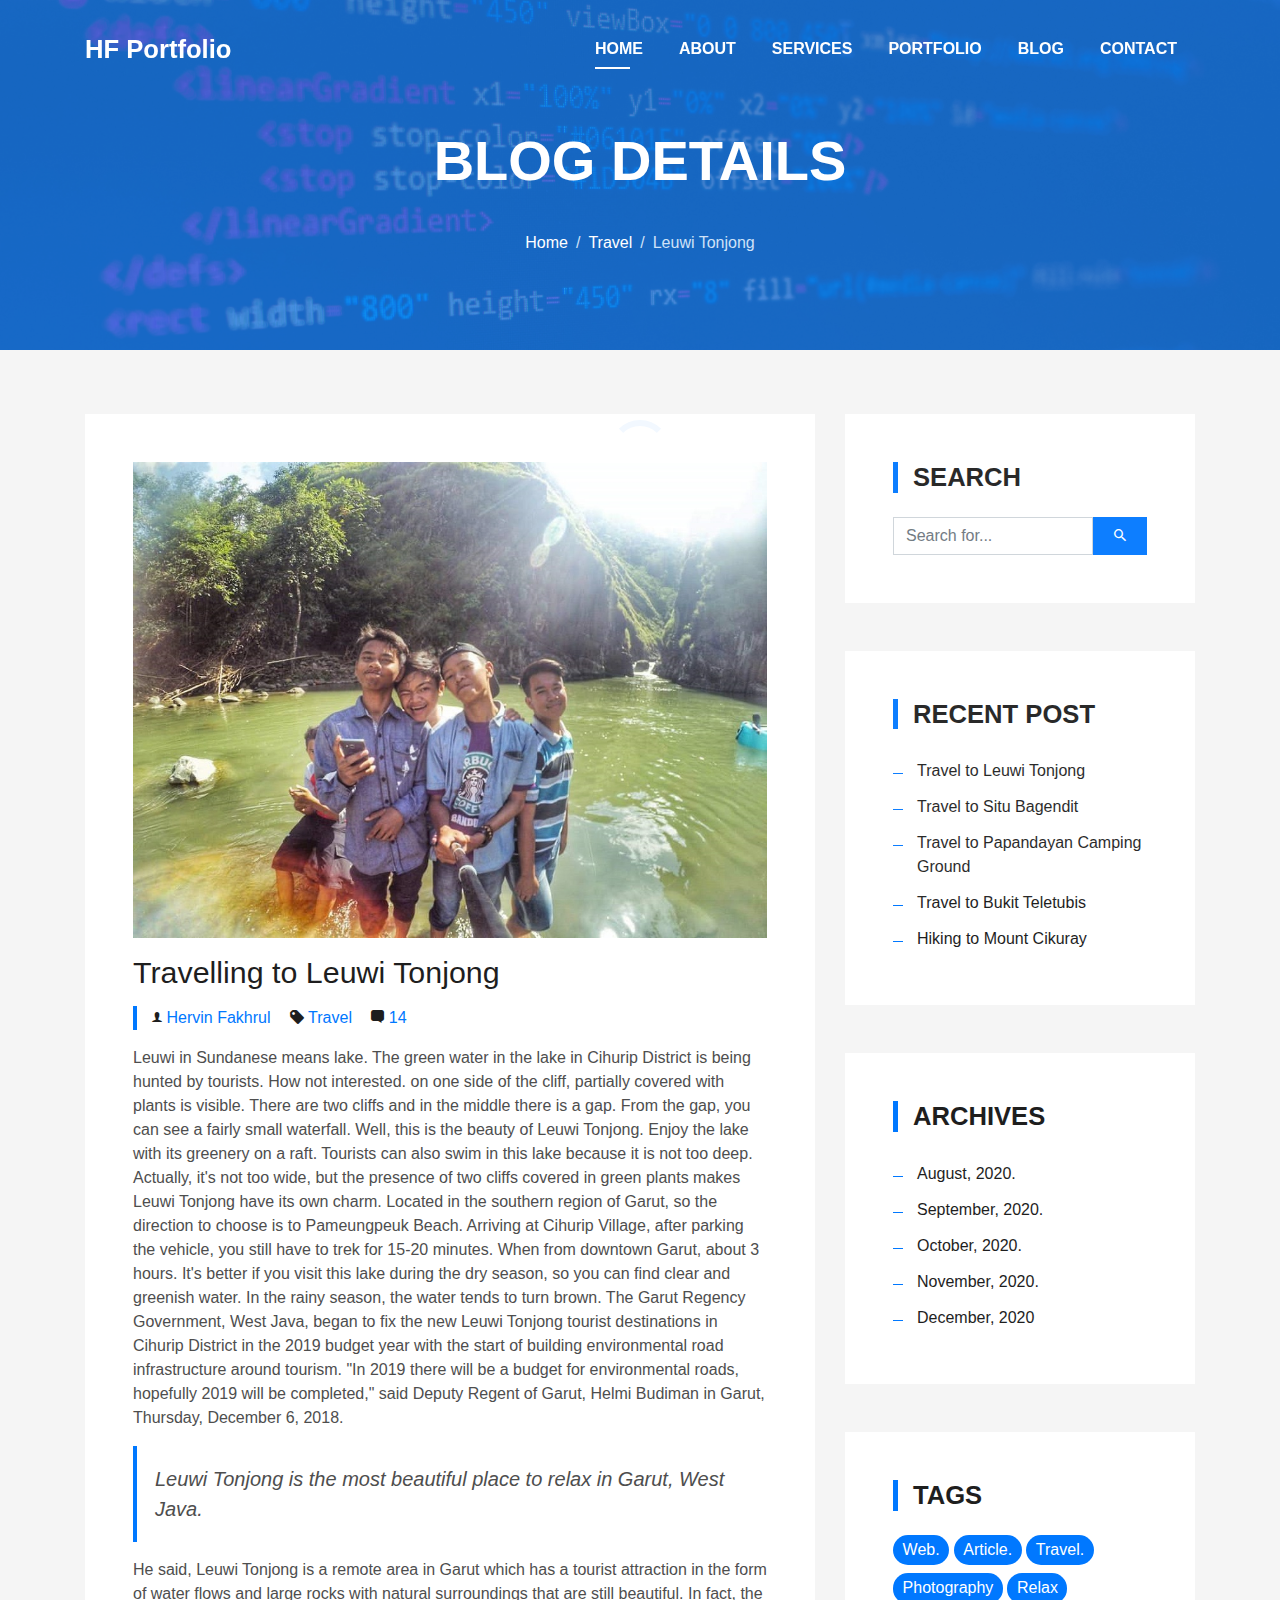
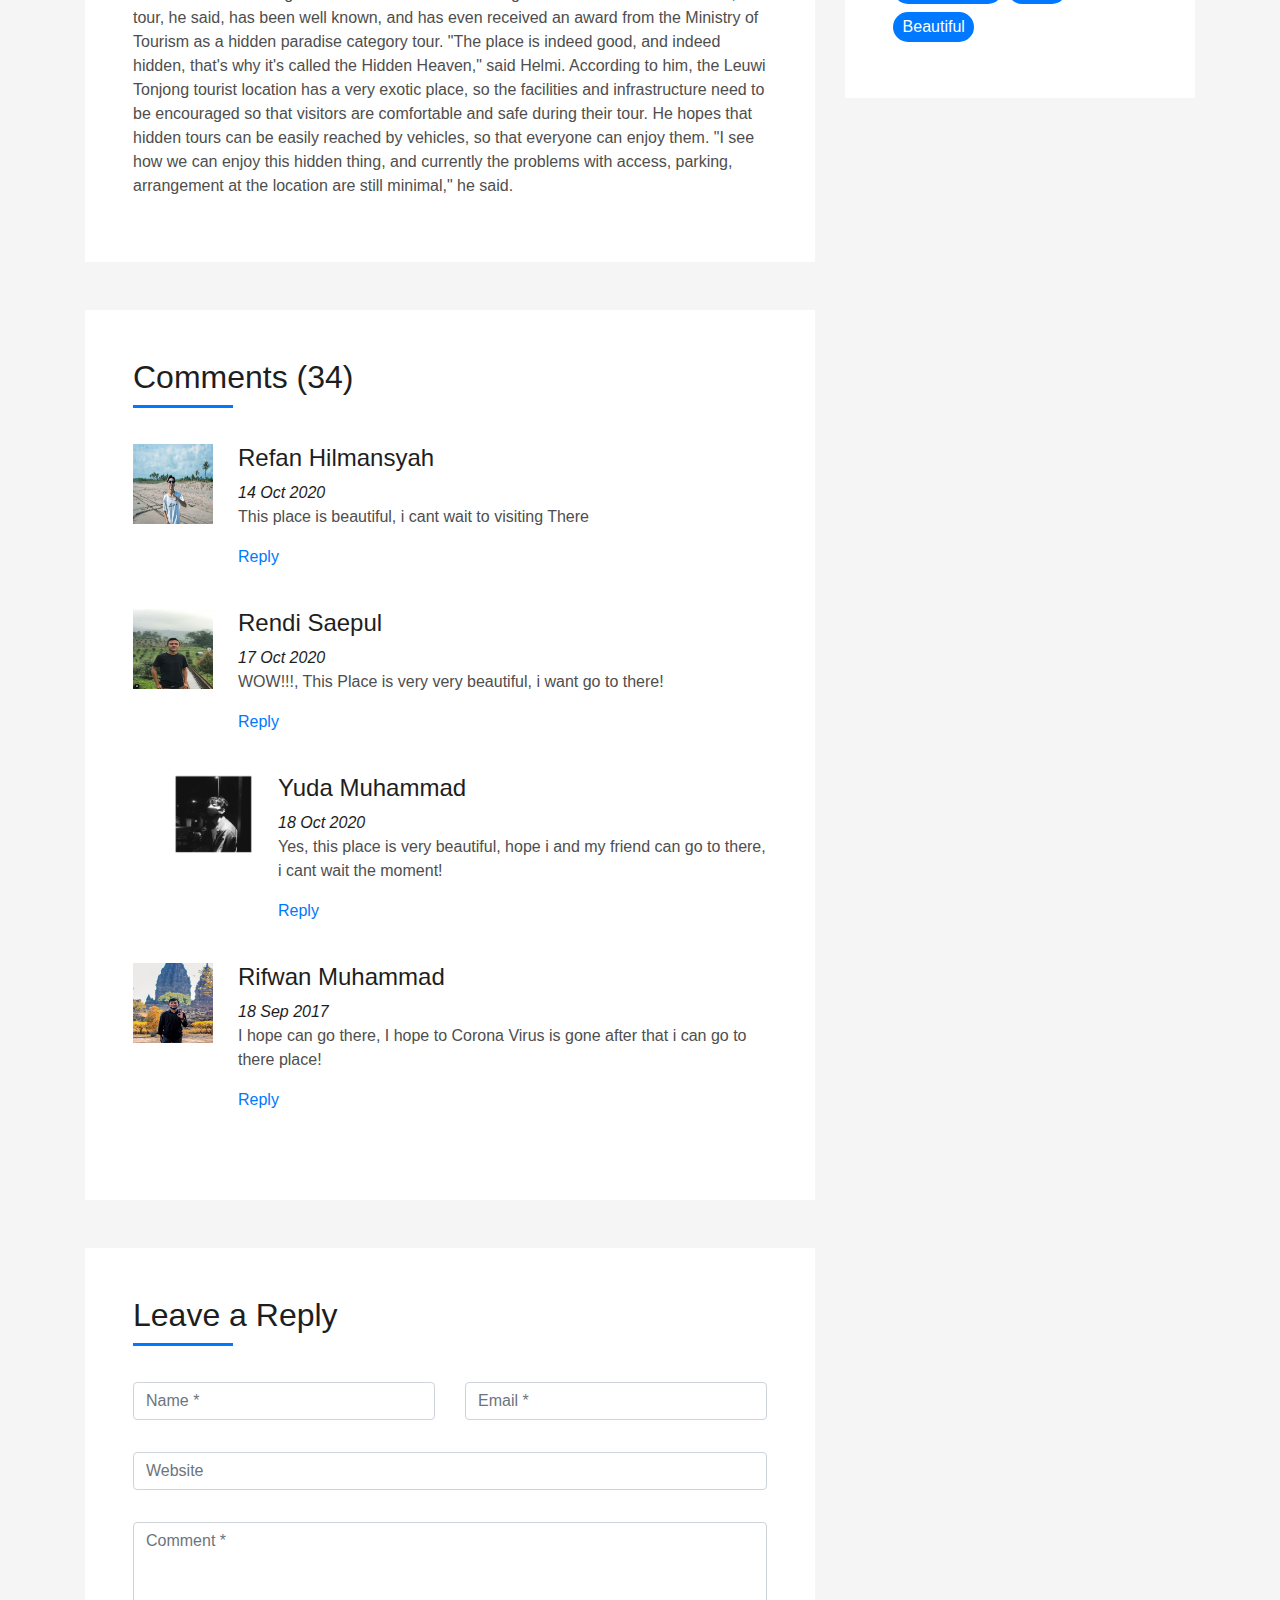
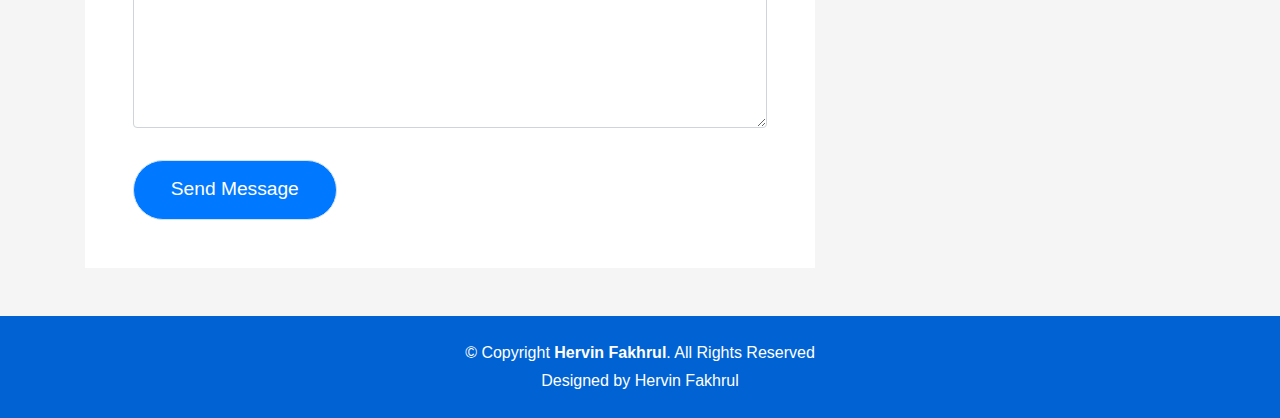
==== commit 5cde443d: "Commit Tugas Besar 2" ====
--- a/blog-single.html
+++ b/blog-single.html
@@ -346,4 +346,6 @@
 
 </body>
 
-</html>+</html>
+
+<!-- COPYRIGHT HERVIN FAKHRUL -->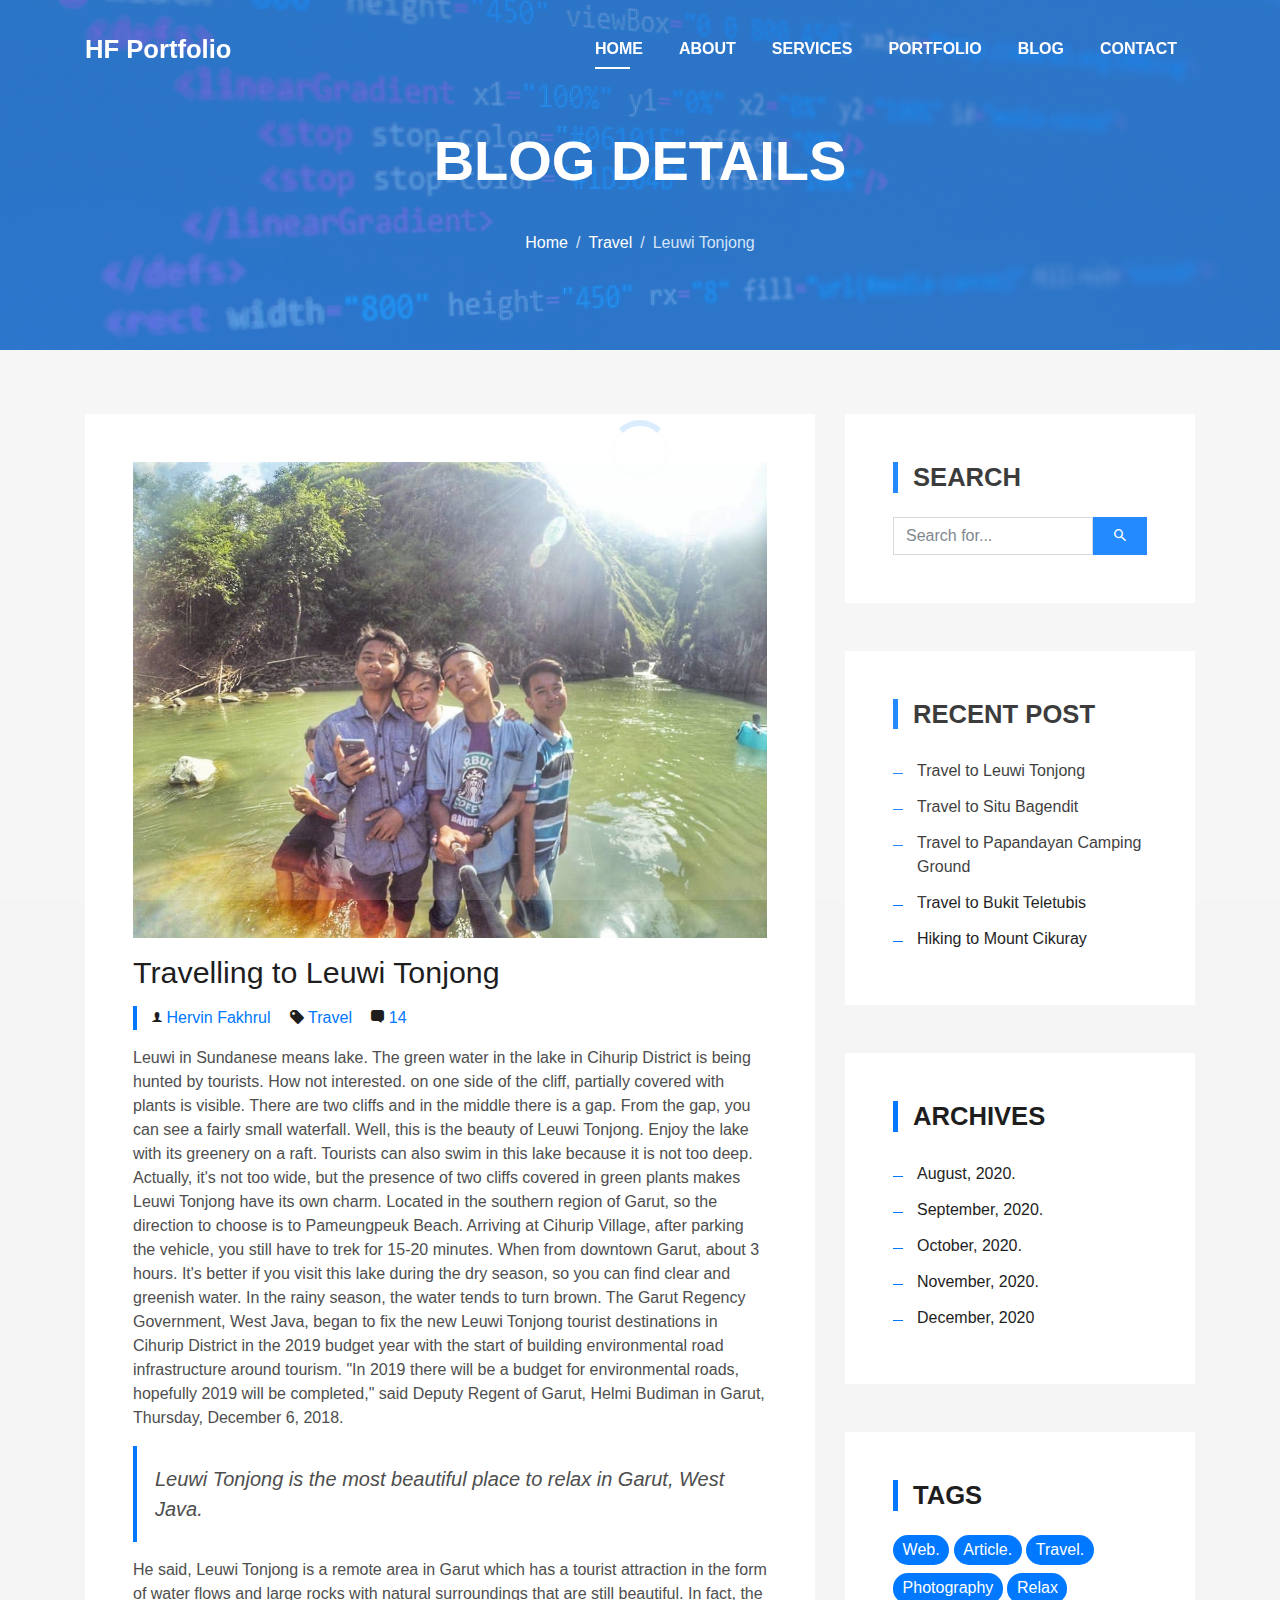
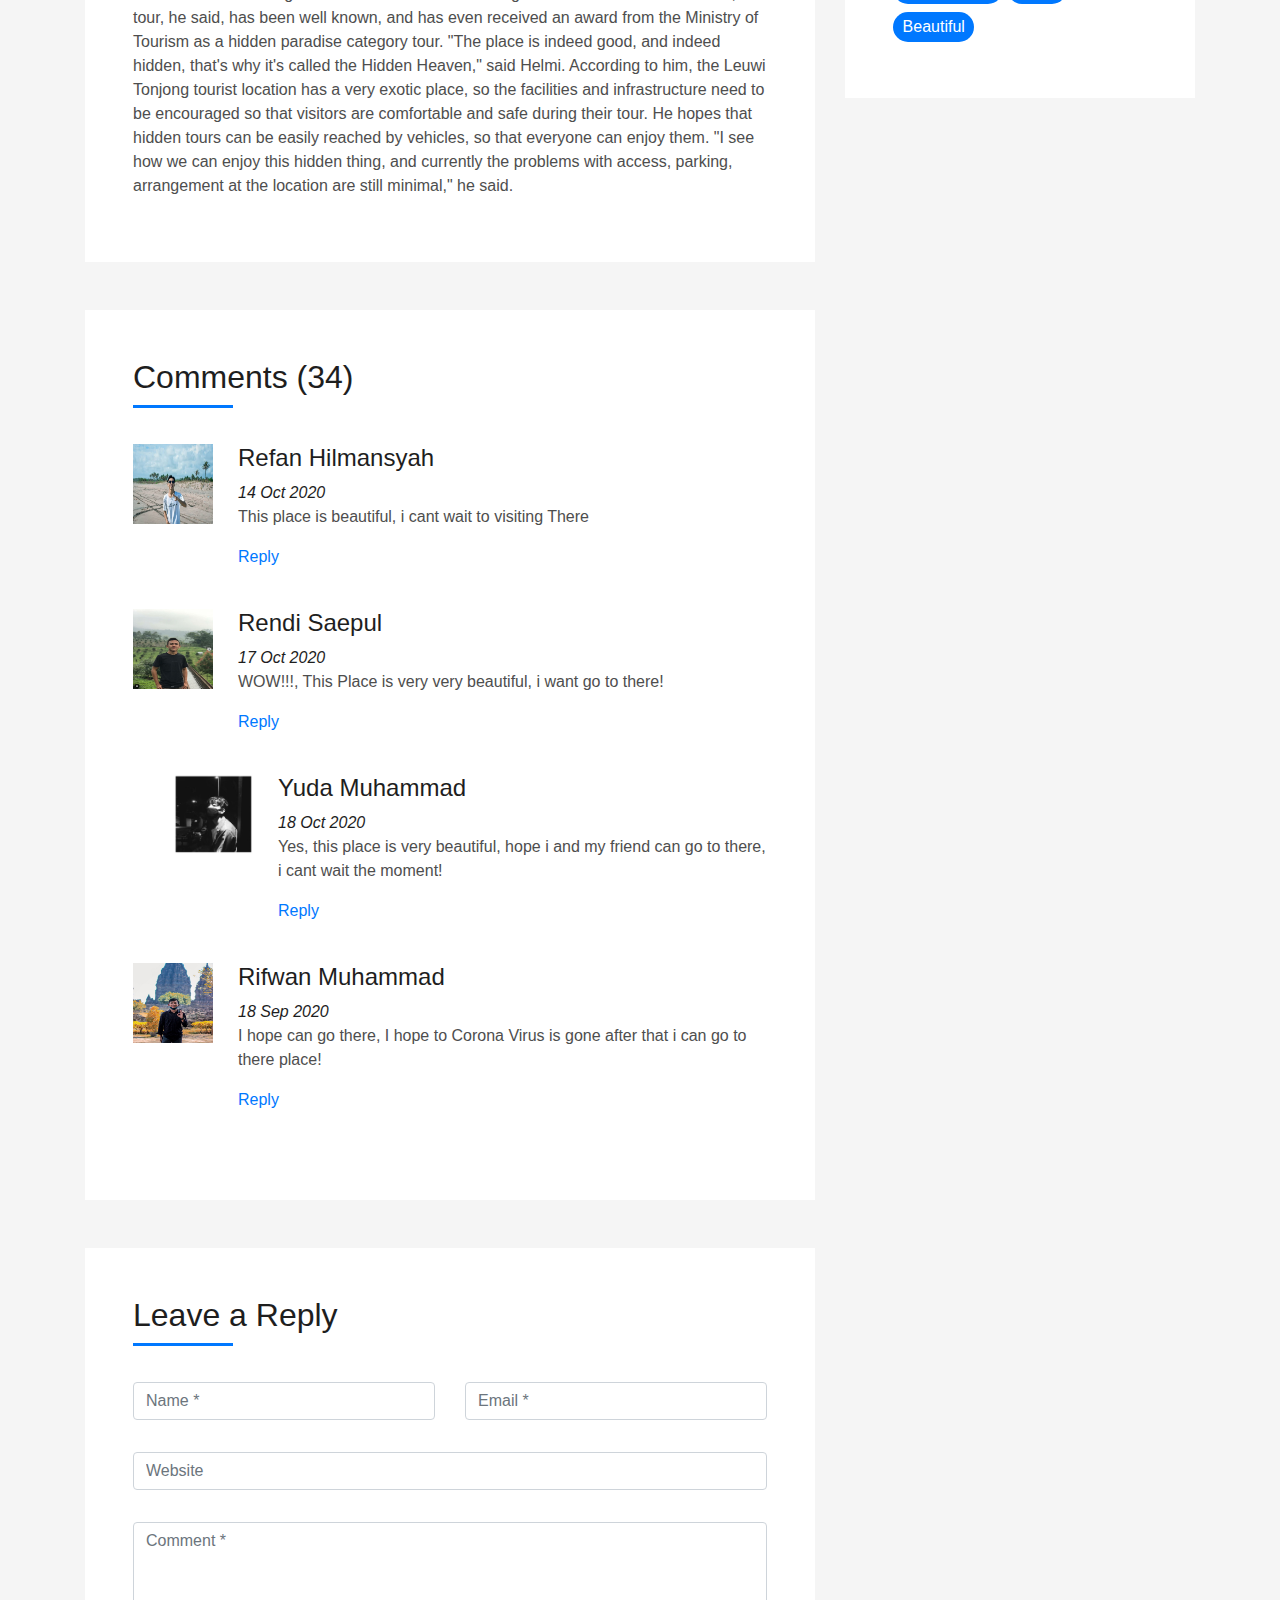
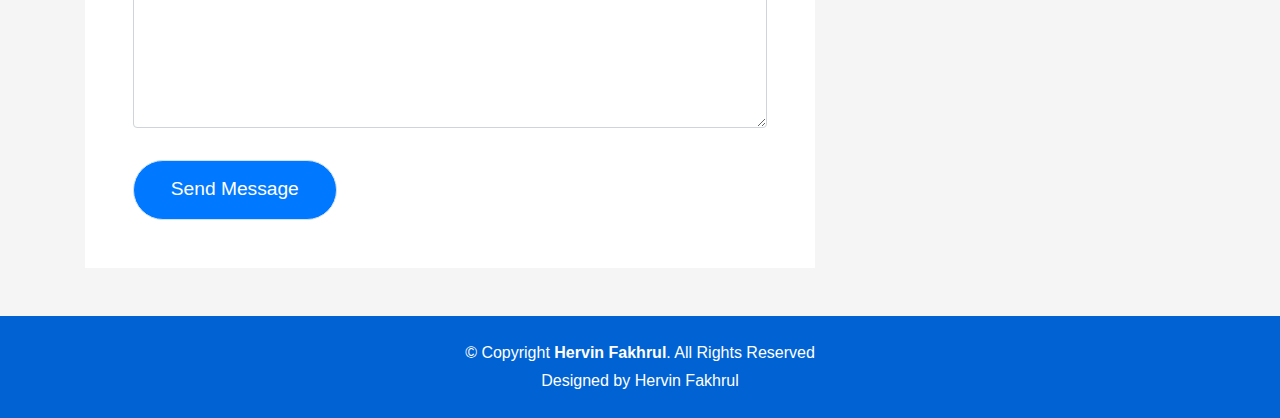
==== commit f590ac2d: "Tugas Besar 2" ====
--- a/blog-single.html
+++ b/blog-single.html
@@ -176,7 +176,7 @@
                                     </div>
                                     <div class="comment-details">
                                         <h4 class="comment-author">Rifwan Muhammad</h4>
-                                        <span>18 Sep 2017</span>
+                                        <span>18 Sep 2020</span>
                                         <p>
                                             I hope can go there, I hope to Corona Virus is gone after that i can go to there place!
                                         </p>
@@ -348,4 +348,4 @@
 
 </html>
 
-<!-- COPYRIGHT HERVIN FAKHRUL -->+<!-- COPYRIGHT HERVIN FAKHRUL -->
--- a/assets/css/style.css
+++ b/assets/css/style.css
@@ -1333,4 +1333,8 @@
 
 footer .credits a {
     color: #fff;
-}+}
+
+ion-icon {
+    margin-bottom: -5px;
+}
